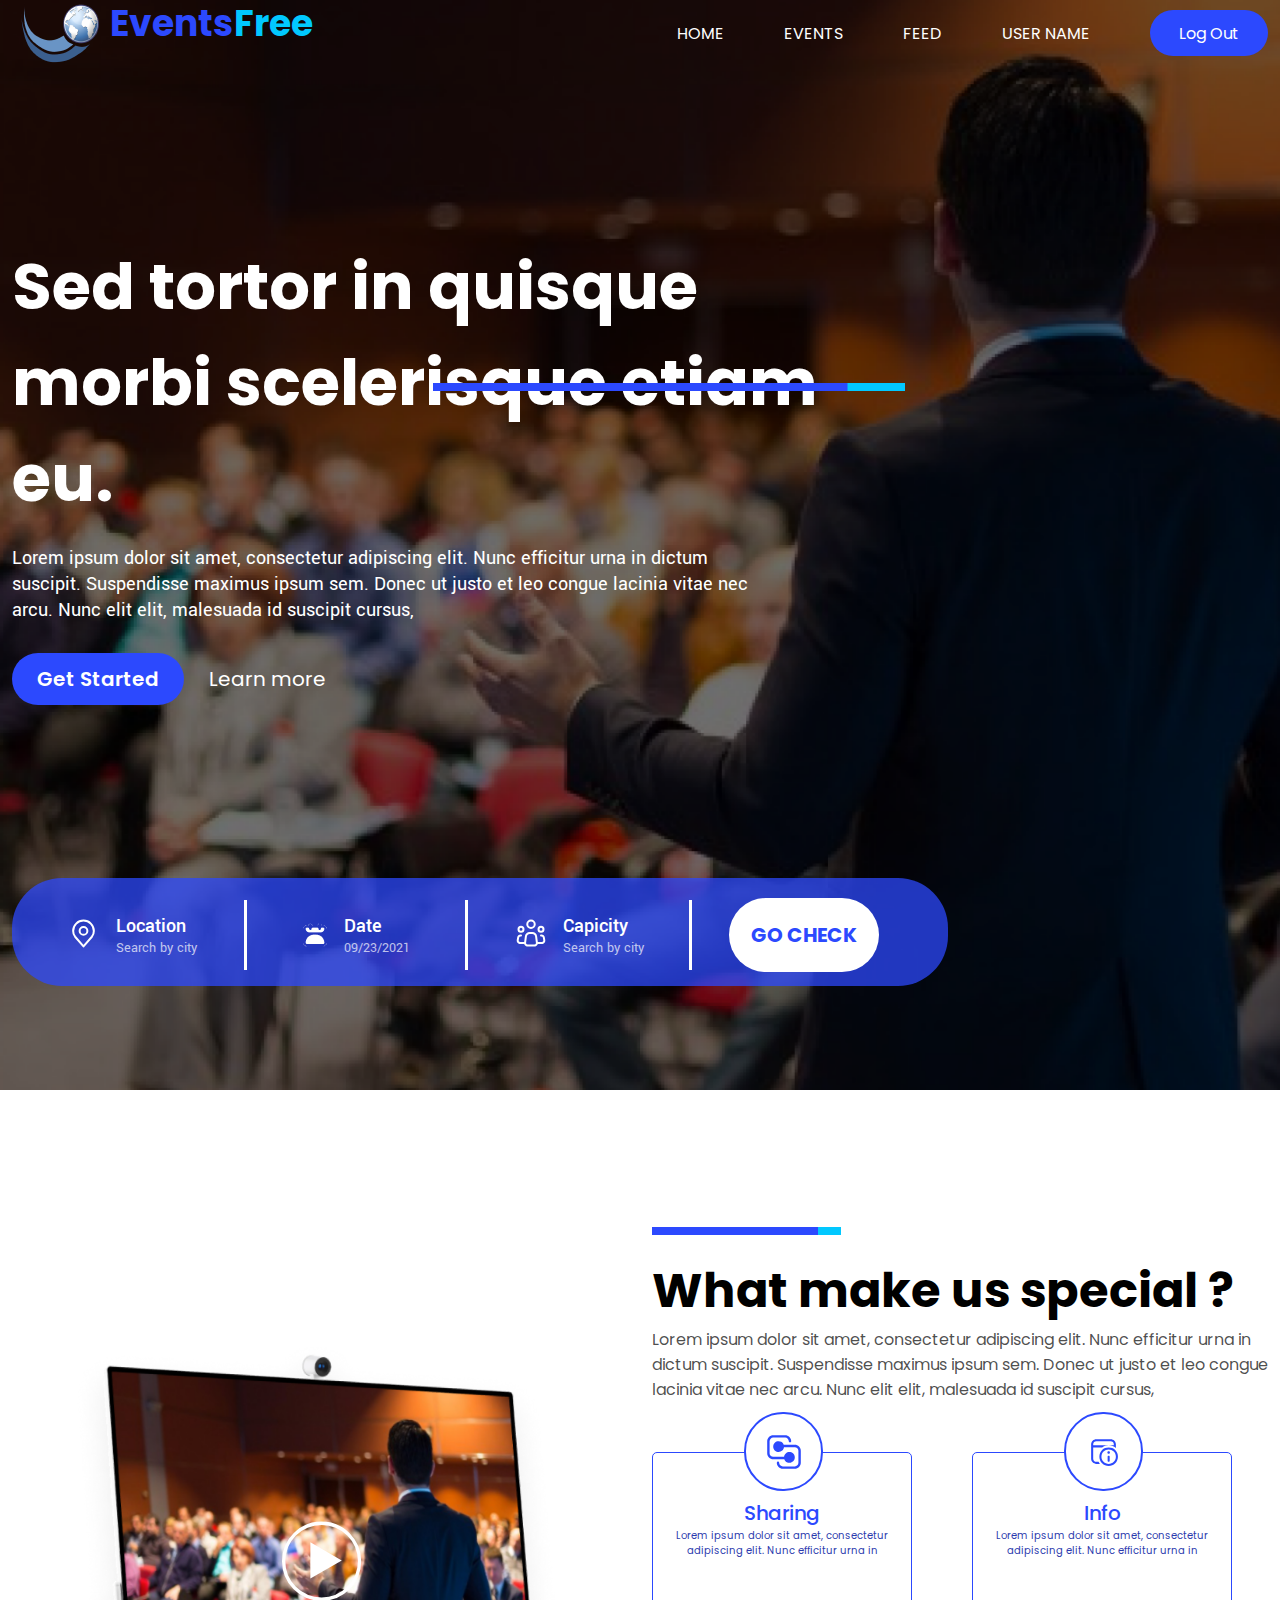
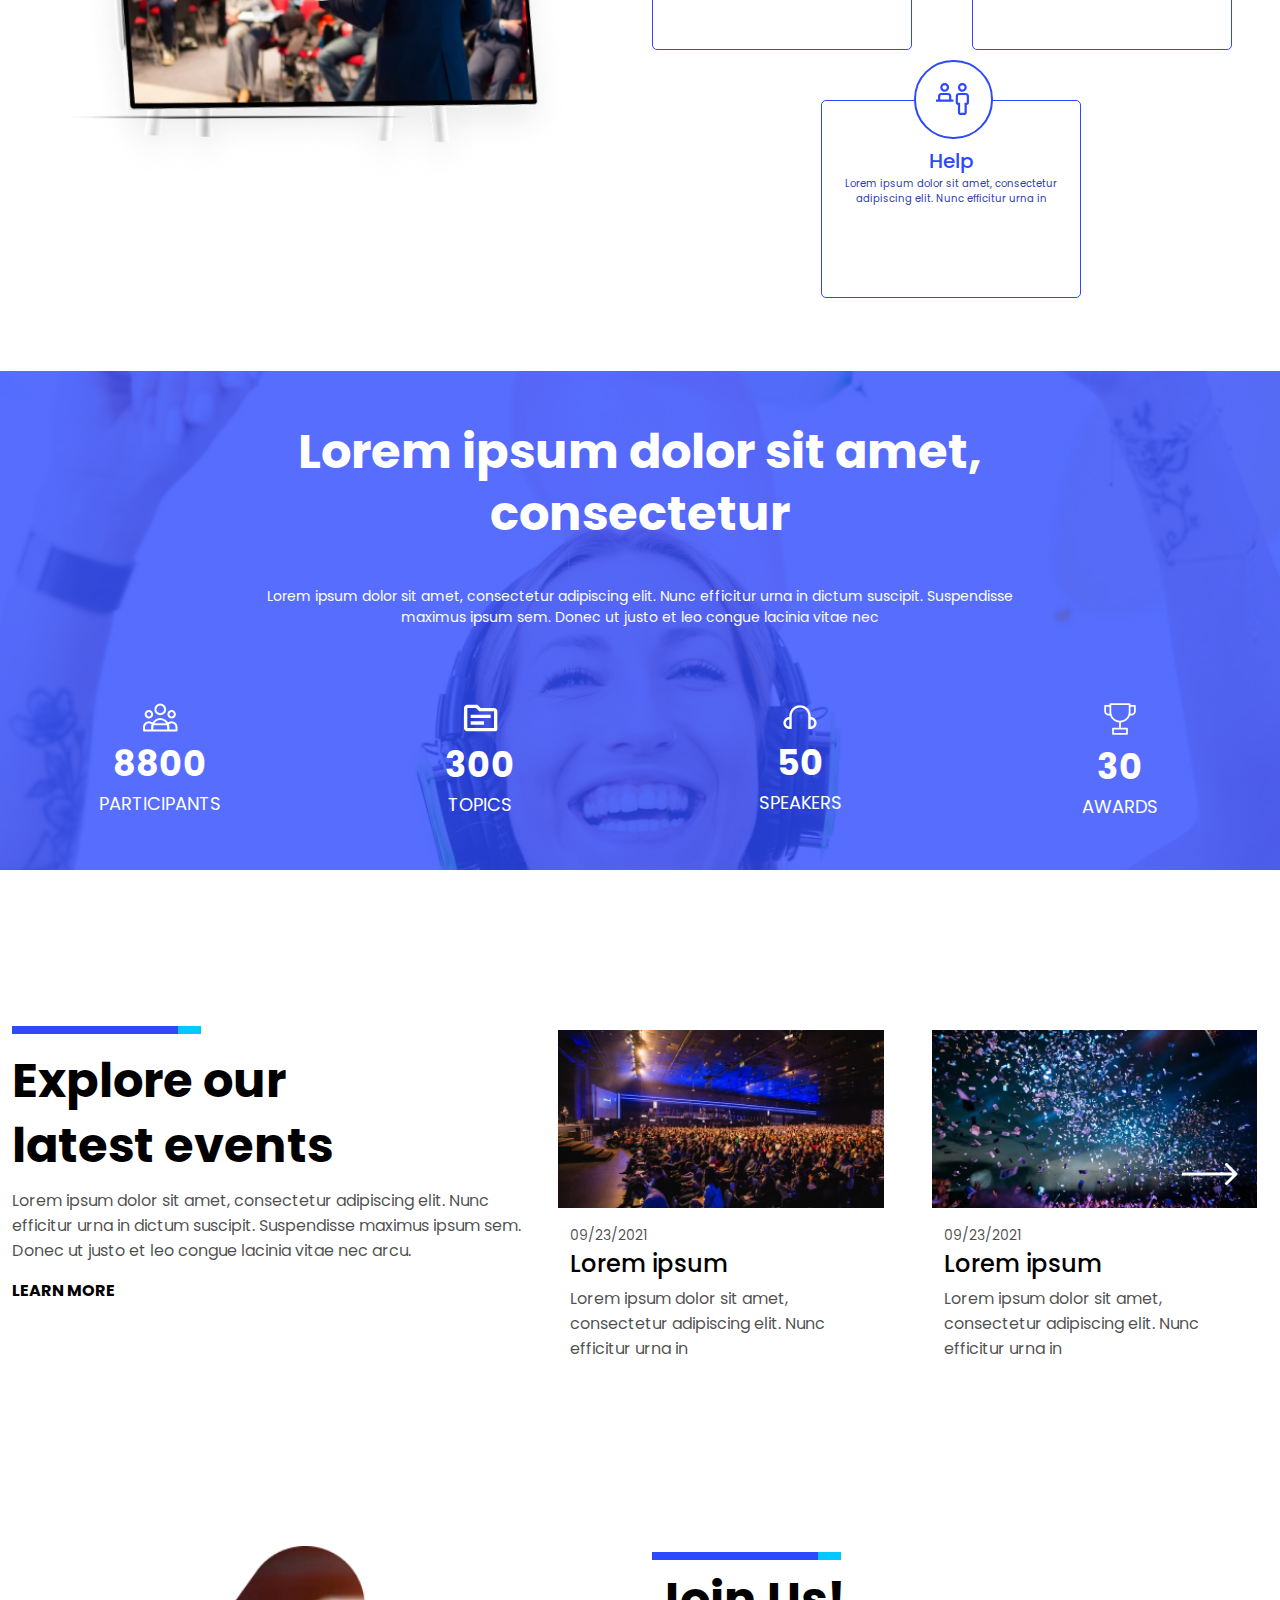
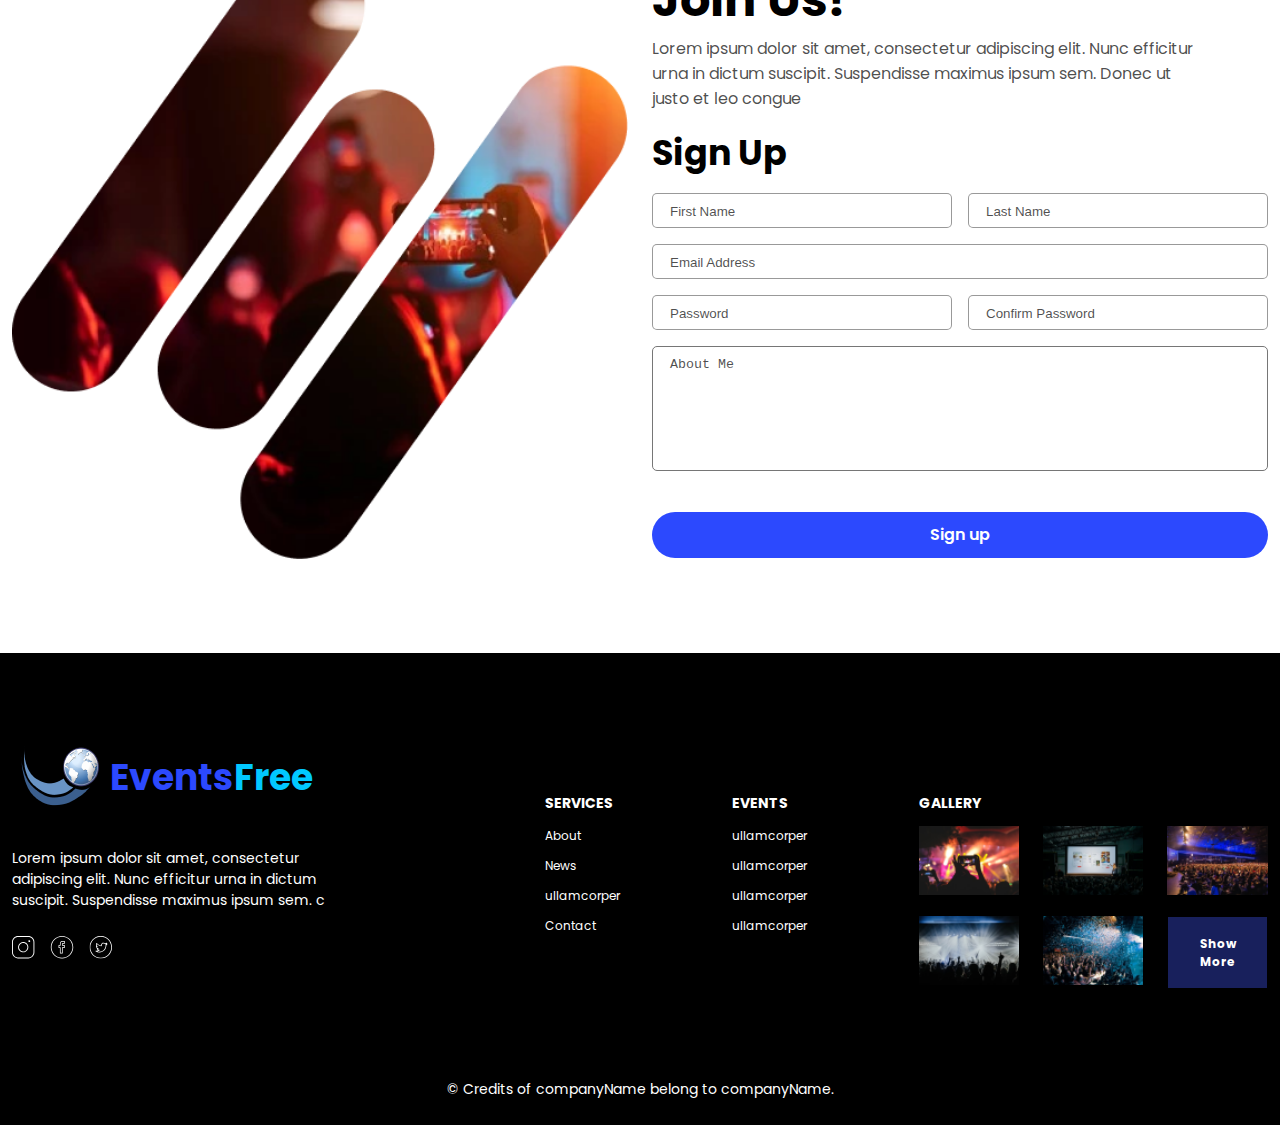
==== index.html @ 845ee8b0 "some changes" ====
<!DOCTYPE html>
<html lang="en">

<head>
    <meta charset="UTF-8">
    <meta name="viewport" content="width=device-width, initial-scale=1.0">
    <title>Document</title>
    <link rel="stylesheet" href="/assets/css/style.css">
</head>

<body>
    <header class="bg-img-head">
        <nav class="pt-13 pos-fix ">
            <div class="container">
                <div class=" d-flex align-item-center justify-content-between">
                    <div class="d-flex">
                        <img src="./assets/images/img-nav.png" alt="img-nav" class="w-100">
                        <p class="font-even">Events<span class="font-free">Free</span></p>
                    </div>
                    <label for="menu_box" class="d-flex z-index-2 rotate">
                        <span class="mr_3"></span>
                        <span class="mr_3"></span>
                        <span class="mr_3"></span>
                    </label>
                    <input type="checkbox" id="menu_box" hidden>
                    <div class="d-flex align-item-center gap-60 small_screen text-align-center">
                        <ul class="d-flex gap-60">
                            <li><a href="" class="font-h">HOME</a></li>
                            <li><a href="" class="font-h">EVENTS</a></li>
                            <li><a href="" class="font-h">FEED</a></li>
                            <li><a href="" class="font-h">USER NAME</a></li>
                        </ul>
                        <button class="font-h btn-log">Log Out</button>
                    </div>
                </div>
            </div>
        </nav>
        <div class="container pb-104 pt-173">
            <div class="pos-rela dis-infl d-flex">
                <span class="font-sed mw-900 text-align-center text-align-lg-left fs-lg-64 fs-md-50">Sed
                    tortor in
                    quisque morbi
                    scelerisque etiam eu.</span>
                <span class="pos-a dis-lg-flex dis-none right-md-9 right-lg-0 right-sm-10 dis-sm-flex">
                    <img src="./assets/images/svg-img.png" alt="svg-img" class="w-lg-100 w-md-80">
                </span>
            </div>
            <div class="mt-18 d-flex justify-content-center justify-content-lg-start">
                <p class="font-ll mw-765 text-align-center text-align-lg-left">Lorem ipsum dolor sit
                    amet, consectetur
                    adipiscing elit. Nunc efficitur urna
                    in
                    dictum suscipit.
                    Suspendisse maximus
                    ipsum sem. Donec ut justo et leo congue lacinia vitae nec arcu. Nunc elit elit, malesuada id
                    suscipit cursus,</p>
            </div>
            <div class="pt-30 d-flex justify-content-center justify-content-lg-start align-item-center">
                <button class="font-get btn-get">Get Started</button>
                <span><a href="" class="font-lea ml-25">Learn more</a></span>
            </div>
            <div class="row mt-173">
                <div class="col-12 col-lg-9">
                    <div class="cardbox row-blue h-lg-108">
                        <div class="row w-100 justify-content-center align-item-center line1">
                            <div
                                class="col-lg-3 col-md-4 col-sm-6 col-12 d-flex align-item-center justify-content-center mb-lg-0 mb-17">
                                <span class="">
                                    <svg width="31" height="31" viewBox="0 0 31 31" fill="none"
                                        xmlns="http://www.w3.org/2000/svg">
                                        <path
                                            d="M15.5 16.792C17.6401 16.792 19.375 15.0571 19.375 12.917C19.375 10.7769 17.6401 9.04199 15.5 9.04199C13.3599 9.04199 11.625 10.7769 11.625 12.917C11.625 15.0571 13.3599 16.792 15.5 16.792Z"
                                            stroke="white" stroke-width="2" stroke-linecap="round"
                                            stroke-linejoin="round" />
                                        <path
                                            d="M15.5003 2.5835C12.7598 2.5835 10.1314 3.67218 8.19356 5.61006C6.25568 7.54794 5.16699 10.1763 5.16699 12.9168C5.16699 15.3607 5.68624 16.9597 7.10449 18.7293L15.5003 28.4168L23.8962 18.7293C25.3144 16.9597 25.8337 15.3607 25.8337 12.9168C25.8337 10.1763 24.745 7.54794 22.8071 5.61006C20.8692 3.67218 18.2409 2.5835 15.5003 2.5835V2.5835Z"
                                            stroke="white" stroke-width="2" stroke-linecap="round"
                                            stroke-linejoin="round" />
                                    </svg>
                                </span>
                                <div class="ml-17">
                                    <p class="font-loc">Location</p>
                                    <p class="font-search">Search by city</p>
                                </div>
                            </div>
                            <div
                                class="col-lg-3 col-md-4 col-sm-6 col-12 d-flex align-item-center justify-content-center line mb-lg-0 mb-17">
                                <img src="./assets/images/telephone.png" alt="telephone" class="">
                                <div class="ml-17">
                                    <p class="font-loc">Date</p>
                                    <p class="font-search">09/23/2021</p>
                                </div>
                            </div>
                            <div
                                class="col-lg-3 col-md-4 col-sm-6 col-12 d-flex align-item-center justify-content-center lin mb-lg-0 mb-17">
                                <span>
                                    <svg width="30" height="30" viewBox="0 0 30 30" fill="none"
                                        xmlns="http://www.w3.org/2000/svg">
                                        <path
                                            d="M20.8991 24.69L20.0991 18.285C19.9857 17.3778 19.5448 16.5432 18.8593 15.9383C18.1738 15.3333 17.2909 14.9996 16.3766 15H13.6216C12.7078 15.0003 11.8254 15.3342 11.1405 15.9391C10.4555 16.544 10.0149 17.3782 9.9016 18.285L9.10035 24.69C9.05638 25.0419 9.08777 25.3991 9.19245 25.7379C9.29712 26.0768 9.47269 26.3894 9.70748 26.6552C9.94228 26.921 10.2309 27.1338 10.5543 27.2794C10.8776 27.4251 11.2282 27.5003 11.5828 27.5H18.4178C18.7724 27.5001 19.1229 27.4248 19.446 27.279C19.7692 27.1333 20.0577 26.9205 20.2924 26.6547C20.527 26.389 20.7025 26.0764 20.8071 25.7376C20.9117 25.3989 20.9431 25.0418 20.8991 24.69V24.69Z"
                                            stroke="white" stroke-width="2" stroke-linecap="round"
                                            stroke-linejoin="round" />
                                        <path
                                            d="M15 10C17.0711 10 18.75 8.32107 18.75 6.25C18.75 4.17893 17.0711 2.5 15 2.5C12.9289 2.5 11.25 4.17893 11.25 6.25C11.25 8.32107 12.9289 10 15 10Z"
                                            stroke="white" stroke-width="2" />
                                        <path
                                            d="M5 13.75C6.38071 13.75 7.5 12.6307 7.5 11.25C7.5 9.86929 6.38071 8.75 5 8.75C3.61929 8.75 2.5 9.86929 2.5 11.25C2.5 12.6307 3.61929 13.75 5 13.75Z"
                                            stroke="white" stroke-width="2" />
                                        <path
                                            d="M25 13.75C26.3807 13.75 27.5 12.6307 27.5 11.25C27.5 9.86929 26.3807 8.75 25 8.75C23.6193 8.75 22.5 9.86929 22.5 11.25C22.5 12.6307 23.6193 13.75 25 13.75Z"
                                            stroke="white" stroke-width="2" />
                                        <path
                                            d="M5.00023 17.5H4.61773C4.02593 17.4999 3.4533 17.7098 3.0017 18.0923C2.5501 18.4747 2.24883 19.005 2.15148 19.5887L1.73523 22.0887C1.67549 22.4469 1.69451 22.8138 1.79094 23.1639C1.88738 23.514 2.05892 23.8389 2.29364 24.116C2.52836 24.393 2.82062 24.6156 3.1501 24.7683C3.47957 24.921 3.83835 25 4.20148 25H8.75023"
                                            stroke="white" stroke-width="2" stroke-linecap="round"
                                            stroke-linejoin="round" />
                                        <path
                                            d="M25 17.5H25.3825C25.9743 17.4999 26.5469 17.7098 26.9985 18.0923C27.4501 18.4747 27.7514 19.005 27.8487 19.5887L28.265 22.0887C28.3247 22.4469 28.3057 22.8138 28.2093 23.1639C28.1129 23.514 27.9413 23.8389 27.7066 24.116C27.4719 24.393 27.1796 24.6156 26.8501 24.7683C26.5207 24.921 26.1619 25 25.7987 25H21.25"
                                            stroke="white" stroke-width="2" stroke-linecap="round"
                                            stroke-linejoin="round" />
                                    </svg>
                                </span>
                                <div class="ml-17">
                                    <p class="font-loc">Capicity</p>
                                    <p class="font-search">Search by city</p>
                                </div>
                            </div>
                            <div
                                class="col-lg-3 col-md-4 col-sm-6 col-12 justify-content-center align-item-center d-flex">
                                <button class="font-go btn-go">GO CHECK</button>
                            </div>
                        </div>
                    </div>
                </div>
            </div>
        </div>
    </header>
    <section>
        <div class="container">
            <div class="row pb-73 pt-137">
                <div class="col-xl-6 col-12 d-flex align-item-center pos-r">
                    <img src="./assets/images/video-img2.png" alt="video-img2" class="w-100">
                    <span class="pos-ab transform_translate">
                        <svg width="80" height="80" viewBox="0 0 80 80" fill="none" xmlns="http://www.w3.org/2000/svg">
                            <circle cx="39.6018" cy="40.1824" r="37.9517" stroke="white" stroke-width="3.30015" />
                            <path d="M59.7754 39.4354L28.3928 57.5541L28.3928 21.3166L59.7754 39.4354Z" fill="white" />
                        </svg>
                    </span>
                </div>
                <div class="col-xl-6 col-12">
                    <div class="d-flex justify-content-center justify-content-xl-start">
                        <div>
                            <span class="d-flex justify-content-center justify-content-xl-start">
                                <svg width="189" height="8" viewBox="0 0 189 8" fill="none"
                                    xmlns="http://www.w3.org/2000/svg">
                                    <rect x="1" width="188" height="8" fill="#01C8FF" />
                                    <rect width="166" height="8" fill="#2C49FE" />
                                </svg>
                            </span>
                            <div class="d-flex justify-content-center justify-content-xl-start">
                                <p class="font-what pt-20 text-align-center text-align-xl-left">What make us special ?
                                </p>
                            </div>
                            <div class="d-flex justify-content-center justify-content-xl-start">
                                <p class="font-lorem mw-633 text-align-center text-align-xl-left">Lorem ipsum dolor sit
                                    amet,
                                    consectetur adipiscing elit. Nunc efficitur
                                    urna
                                    in dictum suscipit.
                                    Suspendisse maximus
                                    ipsum sem. Donec ut justo et leo congue lacinia vitae nec arcu. Nunc elit elit,
                                    malesuada id
                                    suscipit cursus,</p>
                            </div>
                        </div>
                    </div>
                    <div class="row justify-content-center justify-content-xl-start">
                        <div
                            class="col-lg-6 col-md-6 col-12 mt-50 d-flex justify-content-center justify-content-xl-start">
                            <div class="bor-col pos-relative mwh">
                                <p class="font-sh text-align-center mt-45">Sharing</p>
                                <div class="d-flex justify-content-center">
                                    <p class="font-lore mb-17 mw-220 pxy">Lorem ipsum dolor sit amet, consectetur
                                        adipiscing
                                        elit.
                                        Nunc
                                        efficitur
                                        urna in</p>
                                </div>
                                <span class="circle pos-absolute">
                                    <svg width="48" height="48" viewBox="0 0 48 48" fill="none"
                                        xmlns="http://www.w3.org/2000/svg">
                                        <path
                                            d="M7.2002 13.2002C7.2002 11.6089 7.83234 10.0828 8.95755 8.95755C10.0828 7.83234 11.6089 7.2002 13.2002 7.2002H25.2002C26.7915 7.2002 28.3176 7.83234 29.4428 8.95755C30.5681 10.0828 31.2002 11.6089 31.2002 13.2002C31.2002 13.5185 31.0738 13.8237 30.8487 14.0487C30.6237 14.2738 30.3185 14.4002 30.0002 14.4002C29.6819 14.4002 29.3767 14.2738 29.1517 14.0487C28.9266 13.8237 28.8002 13.5185 28.8002 13.2002C28.8002 12.2454 28.4209 11.3297 27.7458 10.6546C27.0707 9.97948 26.155 9.6002 25.2002 9.6002H13.2002C12.2454 9.6002 11.3297 9.97948 10.6546 10.6546C9.97948 11.3297 9.6002 12.2454 9.6002 13.2002V25.2002C9.6002 26.155 9.97948 27.0707 10.6546 27.7458C11.3297 28.4209 12.2454 28.8002 13.2002 28.8002H24.0338C24.1822 27.4816 24.8109 26.2638 25.7999 25.3791C26.7889 24.4945 28.0691 24.005 29.396 24.0041C30.7229 24.0031 32.0038 24.4907 32.9941 25.3739C33.9844 26.2571 34.6149 27.474 34.7652 28.7924C34.9155 30.1108 34.5751 31.4384 33.809 32.5218C33.0428 33.6052 31.9046 34.3687 30.6115 34.6664C29.3184 34.9641 27.961 34.7753 26.7982 34.136C25.6354 33.4966 24.7488 32.4516 24.3074 31.2002H13.2002C11.6089 31.2002 10.0828 30.5681 8.95755 29.4428C7.83234 28.3176 7.2002 26.7915 7.2002 25.2002V13.2002ZM18.0002 33.6002C17.6819 33.6002 17.3767 33.7266 17.1517 33.9517C16.9266 34.1767 16.8002 34.4819 16.8002 34.8002C16.8002 36.3915 17.4323 37.9176 18.5576 39.0428C19.6828 40.1681 21.2089 40.8002 22.8002 40.8002H34.8002C36.3915 40.8002 37.9176 40.1681 39.0428 39.0428C40.1681 37.9176 40.8002 36.3915 40.8002 34.8002V22.8002C40.8002 21.2089 40.1681 19.6828 39.0428 18.5576C37.9176 17.4323 36.3915 16.8002 34.8002 16.8002H23.693C23.2516 15.5488 22.365 14.5037 21.2022 13.8644C20.0394 13.2251 18.682 13.0363 17.3889 13.334C16.0958 13.6317 14.9576 14.3952 14.1914 15.4786C13.4253 16.562 13.0849 17.8896 13.2352 19.208C13.3855 20.5264 14.016 21.7433 15.0063 22.6265C15.9966 23.5097 17.2774 23.9973 18.6044 23.9963C19.9313 23.9954 21.2114 23.5059 22.2005 22.6212C23.1895 21.7366 23.8182 20.5188 23.9666 19.2002H34.8002C35.755 19.2002 36.6707 19.5795 37.3458 20.2546C38.0209 20.9297 38.4002 21.8454 38.4002 22.8002V34.8002C38.4002 35.755 38.0209 36.6707 37.3458 37.3458C36.6707 38.0209 35.755 38.4002 34.8002 38.4002H22.8002C21.8454 38.4002 20.9297 38.0209 20.2546 37.3458C19.5795 36.6707 19.2002 35.755 19.2002 34.8002C19.2002 34.4819 19.0738 34.1767 18.8487 33.9517C18.6237 33.7266 18.3185 33.6002 18.0002 33.6002Z"
                                            fill="#2C49FE" />
                                    </svg>
                                </span>
                            </div>
                        </div>
                        <div
                            class=" col-lg-6 col-md-6 col-12 pos-rel mt-50 d-flex justify-content-center justify-content-xl-start">
                            <div class="bor-col mwh pos-rel">
                                <p class="font-sh text-align-center mt-45">Info</p>
                                <div class="d-flex justify-content-center">
                                    <p class="font-lore mb-17 mw-220">Lorem ipsum dolor sit amet, consectetur
                                        adipiscing
                                        elit.
                                        Nunc
                                        efficitur
                                        urna in</p>
                                </div>
                                <span class="pos-absolu circle">
                                    <svg width="33" height="33" viewBox="0 0 33 33" fill="none"
                                        xmlns="http://www.w3.org/2000/svg">
                                        <path
                                            d="M28.875 9.28125C28.875 7.91373 28.3318 6.60222 27.3648 5.63523C26.3978 4.66825 25.0863 4.125 23.7188 4.125H9.28125C7.91373 4.125 6.60222 4.66825 5.63523 5.63523C4.66825 6.60222 4.125 7.91373 4.125 9.28125V23.7188C4.125 25.0863 4.66825 26.3978 5.63523 27.3648C6.60222 28.3318 7.91373 28.875 9.28125 28.875H12.9051C12.3798 28.2388 11.9254 27.5472 11.55 26.8125H9.28125C8.46074 26.8125 7.67383 26.4866 7.09364 25.9064C6.51345 25.3262 6.1875 24.5393 6.1875 23.7188V12.375H15.1326C16.9785 11.0756 19.2287 10.3125 21.6562 10.3125C24.3994 10.3125 26.9156 11.286 28.875 12.9051V9.28125ZM21.6562 10.3125H6.1875V9.28125C6.1875 8.46074 6.51345 7.67383 7.09364 7.09364C7.67383 6.51345 8.46074 6.1875 9.28125 6.1875H23.7188C24.5393 6.1875 25.3262 6.51345 25.9064 7.09364C26.4866 7.67383 26.8125 8.46074 26.8125 9.28125V10.3125H21.6562ZM20.3672 17.5312C20.3672 17.1894 20.503 16.8615 20.7447 16.6197C20.9865 16.378 21.3144 16.2422 21.6562 16.2422C21.9981 16.2422 22.326 16.378 22.5678 16.6197C22.8095 16.8615 22.9453 17.1894 22.9453 17.5312C22.9453 17.8731 22.8095 18.201 22.5678 18.4428C22.326 18.6845 21.9981 18.8203 21.6562 18.8203C21.3144 18.8203 20.9865 18.6845 20.7447 18.4428C20.503 18.201 20.3672 17.8731 20.3672 17.5312ZM22.6875 25.7812C22.6875 26.0548 22.5789 26.3171 22.3855 26.5105C22.1921 26.7039 21.9298 26.8125 21.6562 26.8125C21.3827 26.8125 21.1204 26.7039 20.927 26.5105C20.7336 26.3171 20.625 26.0548 20.625 25.7812V21.6562C20.625 21.3827 20.7336 21.1204 20.927 20.927C21.1204 20.7336 21.3827 20.625 21.6562 20.625C21.9298 20.625 22.1921 20.7336 22.3855 20.927C22.5789 21.1204 22.6875 21.3827 22.6875 21.6562V25.7812ZM12.375 21.6562C12.375 20.4374 12.6151 19.2305 13.0815 18.1045C13.5479 16.9784 14.2316 15.9553 15.0934 15.0934C15.9553 14.2316 16.9784 13.5479 18.1045 13.0815C19.2305 12.6151 20.4374 12.375 21.6562 12.375C22.8751 12.375 24.082 12.6151 25.208 13.0815C26.3341 13.5479 27.3572 14.2316 28.2191 15.0934C29.0809 15.9553 29.7646 16.9784 30.231 18.1045C30.6974 19.2305 30.9375 20.4374 30.9375 21.6562C30.9375 24.1178 29.9597 26.4785 28.2191 28.2191C26.4785 29.9597 24.1178 30.9375 21.6562 30.9375C19.1947 30.9375 16.834 29.9597 15.0934 28.2191C13.3528 26.4785 12.375 24.1178 12.375 21.6562ZM14.4375 21.6562C14.4375 23.5708 15.198 25.4069 16.5518 26.7607C17.9056 28.1145 19.7417 28.875 21.6562 28.875C23.5708 28.875 25.4069 28.1145 26.7607 26.7607C28.1145 25.4069 28.875 23.5708 28.875 21.6562C28.875 19.7417 28.1145 17.9056 26.7607 16.5518C25.4069 15.198 23.5708 14.4375 21.6562 14.4375C19.7417 14.4375 17.9056 15.198 16.5518 16.5518C15.198 17.9056 14.4375 19.7417 14.4375 21.6562Z"
                                            fill="#2C49FE" />
                                    </svg>
                                </span>
                            </div>
                        </div>
                        <div class="col-12 d-flex justify-content-center mt-50">
                            <div class="box pos-relat mwh left-lg-9">
                                <p class="font-sh text-align-center mt-45">Help</p>
                                <div class="d-flex justify-content-center">
                                    <p class="font-lore mb-17 mw-220">Lorem ipsum dolor sit amet, consectetur adipiscing
                                        elit.
                                        Nunc
                                        efficitur
                                        urna in</p>
                                </div>
                                <span class="pos-abso circle">
                                    <svg width="37" height="37" viewBox="0 0 37 37" fill="none"
                                        xmlns="http://www.w3.org/2000/svg">
                                        <g clip-path="url(#clip0_2_7249)">
                                            <path
                                                d="M30.6455 11.875H24.0205C23.1422 11.8759 22.3002 12.2252 21.6792 12.8462C21.0582 13.4672 20.7089 14.3092 20.708 15.1875V21.8125C20.7086 22.398 20.9414 22.9594 21.3555 23.3734C21.7695 23.7874 22.3308 24.0202 22.9163 24.0208V31.75C22.9169 32.3355 23.1498 32.8969 23.5638 33.3109C23.9778 33.7249 24.5392 33.9578 25.1247 33.9583H29.5413C30.1268 33.9578 30.6882 33.7249 31.1022 33.3109C31.5162 32.8969 31.7491 32.3355 31.7497 31.75V24.0208C32.3352 24.0202 32.8965 23.7874 33.3106 23.3734C33.7246 22.9594 33.9574 22.398 33.958 21.8125V15.1875C33.9571 14.3092 33.6079 13.4672 32.9868 12.8462C32.3658 12.2252 31.5238 11.8759 30.6455 11.875ZM31.7497 21.8125H29.5413V31.75H25.1247V21.8125H22.9163V15.1875C22.9163 14.8947 23.0327 14.6138 23.2397 14.4067C23.4468 14.1997 23.7277 14.0833 24.0205 14.0833H30.6455C30.9384 14.0833 31.2192 14.1997 31.4263 14.4067C31.6333 14.6138 31.7497 14.8947 31.7497 15.1875V21.8125Z"
                                                fill="#2C49FE" />
                                            <path
                                                d="M22.916 6.35417C22.916 5.48063 23.175 4.62672 23.6604 3.9004C24.1457 3.17408 24.8355 2.60799 25.6425 2.2737C26.4495 1.93941 27.3376 1.85195 28.1943 2.02237C29.0511 2.19279 29.8381 2.61343 30.4557 3.23111C31.0734 3.8488 31.4941 4.63577 31.6645 5.49252C31.8349 6.34927 31.7474 7.23731 31.4132 8.04435C31.0789 8.85139 30.5128 9.54118 29.7865 10.0265C29.0601 10.5118 28.2062 10.7708 27.3327 10.7708C26.1617 10.7697 25.039 10.304 24.2109 9.47593C23.3829 8.6479 22.9172 7.52518 22.916 6.35417ZM25.1243 6.35417C25.1243 6.79094 25.2539 7.21789 25.4965 7.58105C25.7392 7.94421 26.0841 8.22726 26.4876 8.3944C26.8911 8.56155 27.3351 8.60528 27.7635 8.52007C28.1919 8.43486 28.5854 8.22454 28.8942 7.9157C29.2031 7.60686 29.4134 7.21337 29.4986 6.78499C29.5838 6.35662 29.5401 5.9126 29.3729 5.50908C29.2058 5.10556 28.9227 4.76066 28.5596 4.51801C28.1964 4.27535 27.7694 4.14584 27.3327 4.14584C26.7472 4.14642 26.1858 4.37927 25.7718 4.79329C25.3578 5.2073 25.1249 5.76866 25.1243 6.35417Z"
                                                fill="#2C49FE" />
                                            <path
                                                d="M16.2913 18.5V15.1875C16.2905 14.3092 15.9412 13.4672 15.3202 12.8462C14.6991 12.2252 13.8571 11.8759 12.9788 11.875H6.35384C5.47558 11.8759 4.63354 12.2252 4.01252 12.8462C3.39149 13.4672 3.04222 14.3092 3.04134 15.1875V18.5H0.833008V20.7083H18.4997V18.5H16.2913ZM5.24967 15.1875C5.24967 14.8947 5.36601 14.6138 5.57308 14.4067C5.78015 14.1997 6.061 14.0833 6.35384 14.0833H12.9788C13.2717 14.0833 13.5525 14.1997 13.7596 14.4067C13.9667 14.6138 14.083 14.8947 14.083 15.1875V18.5H5.24967V15.1875Z"
                                                fill="#2C49FE" />
                                            <path
                                                d="M5.25 6.35417C5.25 5.48063 5.50903 4.62672 5.99434 3.9004C6.47965 3.17408 7.16944 2.60799 7.97648 2.2737C8.78352 1.93941 9.67157 1.85195 10.5283 2.02237C11.3851 2.19279 12.172 2.61343 12.7897 3.23111C13.4074 3.8488 13.8281 4.63577 13.9985 5.49252C14.1689 6.34927 14.0814 7.23731 13.7471 8.04435C13.4128 8.85139 12.8468 9.54118 12.1204 10.0265C11.3941 10.5118 10.5402 10.7708 9.66667 10.7708C8.49565 10.7697 7.37294 10.304 6.5449 9.47593C5.71687 8.6479 5.25117 7.52518 5.25 6.35417ZM7.45833 6.35417C7.45833 6.79094 7.58785 7.21789 7.8305 7.58105C8.07316 7.94421 8.41805 8.22726 8.82157 8.3944C9.22509 8.56155 9.66912 8.60528 10.0975 8.52007C10.5259 8.43486 10.9194 8.22454 11.2282 7.9157C11.537 7.60686 11.7474 7.21337 11.8326 6.78499C11.9178 6.35662 11.874 5.9126 11.7069 5.50908C11.5398 5.10556 11.2567 4.76066 10.8936 4.51801C10.5304 4.27535 10.1034 4.14584 9.66667 4.14584C9.08116 4.14642 8.5198 4.37927 8.10579 4.79329C7.69177 5.2073 7.45892 5.76866 7.45833 6.35417Z"
                                                fill="#2C49FE" />
                                        </g>
                                        <defs>
                                            <clipPath id="clip0_2_7249">
                                                <rect width="35.3333" height="35.3333" fill="white"
                                                    transform="translate(0.833008 0.833496)" />
                                            </clipPath>
                                        </defs>
                                    </svg>
                                </span>
                            </div>
                        </div>
                    </div>

                </div>
            </div>
        </div>
    </section>
    <section class="bg-img">
        <div class="container">
            <div class="d-flex align-item-center justify-content-center">
                <p class="font-lor mw-708 text-align-center pt-50">Lorem ipsum dolor sit amet, consectetur</p>
            </div>
            <div class="d-flex justify-content-center">
                <p class="font-l mw-765 text-align-center mt-40">Lorem ipsum dolor sit amet, consectetur adipiscing
                    elit. Nunc
                    efficitur
                    urna in dictum
                    suscipit.
                    Suspendisse maximus
                    ipsum sem. Donec ut justo et leo congue lacinia vitae nec
                </p>
            </div>
            <div class="row pt-70 pb-50">
                <div class="col-lg-3 col-md-6 col-sm-6 col-12 pb-25 pb-lg-0">
                    <span class="d-flex justify-content-center">
                        <svg width="39" height="39" viewBox="0 0 39 39" fill="none" xmlns="http://www.w3.org/2000/svg">
                            <path
                                d="M27.375 32.5H35.5V29.25C35.4999 28.2369 35.1842 27.2489 34.5967 26.4235C34.0092 25.5981 33.1792 24.9762 32.222 24.6443C31.2647 24.3125 30.2279 24.2871 29.2555 24.5717C28.2832 24.8563 27.4237 25.4367 26.7965 26.2324L27.375 32.5ZM27.375 32.5H11.125H27.375ZM27.375 32.5V29.25C27.375 28.184 27.1702 27.1651 26.7965 26.2324L27.375 32.5ZM11.125 32.5H3V29.25C3.00007 28.2369 3.3158 27.2489 3.90327 26.4235C4.49075 25.5981 5.3208 24.9762 6.27803 24.6443C7.23526 24.3125 8.27211 24.2871 9.24445 24.5717C10.2168 24.8563 11.0763 25.4367 11.7035 26.2324L11.125 32.5ZM11.125 32.5V29.25C11.125 28.184 11.3297 27.1651 11.7035 26.2324L11.125 32.5ZM11.7035 26.2324C12.307 24.7243 13.3484 23.4316 14.6935 22.5211C16.0386 21.6105 17.6257 21.1239 19.25 21.1239C20.8743 21.1239 22.4614 21.6105 23.8065 22.5211C25.1516 23.4316 26.193 24.7243 26.7965 26.2324H11.7035ZM24.125 11.375C24.125 12.6679 23.6114 13.9079 22.6971 14.8221C21.7829 15.7364 20.5429 16.25 19.25 16.25C17.9571 16.25 16.7171 15.7364 15.8029 14.8221C14.8886 13.9079 14.375 12.6679 14.375 11.375C14.375 10.0821 14.8886 8.84209 15.8029 7.92785C16.7171 7.01361 17.9571 6.5 19.25 6.5C20.5429 6.5 21.7829 7.01361 22.6971 7.92785C23.6114 8.84209 24.125 10.0821 24.125 11.375V11.375ZM33.875 16.25C33.875 17.112 33.5326 17.9386 32.9231 18.5481C32.3136 19.1576 31.487 19.5 30.625 19.5C29.763 19.5 28.9364 19.1576 28.3269 18.5481C27.7174 17.9386 27.375 17.112 27.375 16.25C27.375 15.388 27.7174 14.5614 28.3269 13.9519C28.9364 13.3424 29.763 13 30.625 13C31.487 13 32.3136 13.3424 32.9231 13.9519C33.5326 14.5614 33.875 15.388 33.875 16.25ZM11.125 16.25C11.125 17.112 10.7826 17.9386 10.1731 18.5481C9.5636 19.1576 8.73695 19.5 7.875 19.5C7.01305 19.5 6.1864 19.1576 5.5769 18.5481C4.96741 17.9386 4.625 17.112 4.625 16.25C4.625 15.388 4.96741 14.5614 5.5769 13.9519C6.1864 13.3424 7.01305 13 7.875 13C8.73695 13 9.5636 13.3424 10.1731 13.9519C10.7826 14.5614 11.125 15.388 11.125 16.25Z"
                                stroke="white" stroke-width="2" stroke-linecap="round" stroke-linejoin="round" />
                        </svg>
                    </span>
                    <p class="font-8 text-align-center">8800</p>
                    <p class="font-par text-align-center">PARTICIPANTS</p>
                </div>
                <div class="col-lg-3 col-md-6 col-sm-6 col-12 pb-25 pb-lg-0">
                    <span class="d-flex justify-content-center">
                        <svg width="40" height="40" viewBox="0 0 40 40" fill="none" xmlns="http://www.w3.org/2000/svg">
                            <path
                                d="M34 9.99984H20.6667L17.3333 6.6665H7.33333C5.5 6.6665 4.01667 8.1665 4.01667 9.99984L4 29.9998C4 31.8332 5.5 33.3332 7.33333 33.3332H35.2833C36.4167 33.3332 37.3333 32.3998 37.3333 31.2832V13.3332C37.3333 11.4998 35.8333 9.99984 34 9.99984ZM34 29.9998H7.33333V9.99984H15.95L19.2833 13.3332H34V29.9998ZM30.6667 19.9998H10.6667V16.6665H30.6667V19.9998ZM24 26.6665H10.6667V23.3332H24V26.6665Z"
                                fill="white" />
                        </svg>
                    </span>
                    <p class="font-8 text-align-center">300</p>
                    <p class="font-par text-align-center">TOPICS</p>
                </div>
                <div class="col-lg-3 col-md-6 col-sm-6 col-12 pb-25 pb-lg-0">
                    <span class="d-flex justify-content-center">
                        <svg width="38" height="38" viewBox="0 0 38 38" fill="none" xmlns="http://www.w3.org/2000/svg">
                            <path
                                d="M29.6875 19V17.8125C29.6875 14.978 28.5615 12.2596 26.5572 10.2553C24.5529 8.251 21.8345 7.125 19 7.125C16.1655 7.125 13.4471 8.251 11.4428 10.2553C9.4385 12.2596 8.3125 14.978 8.3125 17.8125V19C6.73778 19 5.22755 19.6256 4.11405 20.7391C3.00056 21.8526 2.375 23.3628 2.375 24.9375C2.375 26.5122 3.00056 28.0224 4.11405 29.1359C5.22755 30.2494 6.73778 30.875 8.3125 30.875H10.6875V17.8125C10.6875 15.6079 11.5633 13.4936 13.1222 11.9347C14.6811 10.3758 16.7954 9.5 19 9.5C21.2046 9.5 23.3189 10.3758 24.8778 11.9347C26.4367 13.4936 27.3125 15.6079 27.3125 17.8125V30.875H29.6875C31.2622 30.875 32.7724 30.2494 33.8859 29.1359C34.9994 28.0224 35.625 26.5122 35.625 24.9375C35.625 23.3628 34.9994 21.8526 33.8859 20.7391C32.7724 19.6256 31.2622 19 29.6875 19ZM4.75 24.9375C4.75 23.9927 5.12533 23.0865 5.79343 22.4184C6.46153 21.7503 7.36767 21.375 8.3125 21.375V28.5C7.36767 28.5 6.46153 28.1247 5.79343 27.4566C5.12533 26.7885 4.75 25.8823 4.75 24.9375ZM29.6875 28.5V21.375C30.6323 21.375 31.5385 21.7503 32.2066 22.4184C32.8747 23.0865 33.25 23.9927 33.25 24.9375C33.25 25.8823 32.8747 26.7885 32.2066 27.4566C31.5385 28.1247 30.6323 28.5 29.6875 28.5Z"
                                fill="white" />
                        </svg>
                    </span>
                    <p class="font-8 text-align-center">50</p>
                    <p class="font-par text-align-center">SPEAKERS</p>
                </div>
                <div class="col-lg-3 col-md-6 col-sm-6 col-12 pb-25 pb-lg-0">
                    <span class="d-flex justify-content-center">
                        <svg width="42" height="42" viewBox="0 0 42 42" fill="none" xmlns="http://www.w3.org/2000/svg">
                            <path fill-rule="evenodd" clip-rule="evenodd"
                                d="M10.5 6.125C10.5 5.89294 10.5922 5.67038 10.7563 5.50628C10.9204 5.34219 11.1429 5.25 11.375 5.25H30.625C30.8571 5.25 31.0796 5.34219 31.2437 5.50628C31.4078 5.67038 31.5 5.89294 31.5 6.125V7H35.875C36.1071 7 36.3296 7.09219 36.4937 7.25628C36.6578 7.42038 36.75 7.64294 36.75 7.875V13.125C36.75 14.2853 36.2891 15.3981 35.4686 16.2186C34.6481 17.0391 33.5353 17.5 32.375 17.5H30.9024C29.554 21.315 26.0636 24.1185 21.875 24.4641V29.75H28C28.2321 29.75 28.4546 29.8422 28.6187 30.0063C28.7828 30.1704 28.875 30.3929 28.875 30.625V35.875C28.875 36.1071 28.7828 36.3296 28.6187 36.4937C28.4546 36.6578 28.2321 36.75 28 36.75H14C13.7679 36.75 13.5454 36.6578 13.3813 36.4937C13.2172 36.3296 13.125 36.1071 13.125 35.875V30.625C13.125 30.3929 13.2172 30.1704 13.3813 30.0063C13.5454 29.8422 13.7679 29.75 14 29.75H20.125V24.4641C15.9373 24.1185 12.446 21.315 11.0976 17.5H9.625C8.46468 17.5 7.35188 17.0391 6.53141 16.2186C5.71094 15.3981 5.25 14.2853 5.25 13.125V7.875C5.25 7.64294 5.34219 7.42038 5.50628 7.25628C5.67038 7.09219 5.89294 7 6.125 7H10.5V6.125ZM29.75 14V7H12.25V14C12.25 18.8326 16.1674 22.75 21 22.75C25.8326 22.75 29.75 18.8326 29.75 14ZM31.5 8.75V15.75H32.375C33.0712 15.75 33.7389 15.4734 34.2312 14.9812C34.7234 14.4889 35 13.8212 35 13.125V8.75H31.5ZM7 8.75H10.5V15.75H9.625C8.92881 15.75 8.26113 15.4734 7.76884 14.9812C7.27656 14.4889 7 13.8212 7 13.125V8.75ZM14.875 31.5V35H27.125V31.5H14.875Z"
                                fill="white" />
                        </svg>
                    </span>
                    <p class="font-8 text-align-center">30</p>
                    <p class="font-par text-align-center">AWARDS</p>
                </div>
            </div>
        </div>
    </section>
    <section>
        <div class="container">
            <div class="row pt-150 pb-lg-160 pb-50">
                <div class="col-lg-5 col-12 mb-50 mb-lg-0">
                    <div class="d-flex justify-content-center justify-content-lg-start">
                        <span>
                            <svg width="189" height="8" viewBox="0 0 189 8" fill="none"
                                xmlns="http://www.w3.org/2000/svg">
                                <rect x="1" width="188" height="8" fill="#01C8FF" />
                                <rect width="166" height="8" fill="#2C49FE" />
                            </svg>
                        </span>
                    </div>
                    <p class="font-ex mw-lg-338 text-align-center text-align-lg-left mt-10">Explore our latest events
                    </p>
                    <div class="d-flex justify-content-center justify-content-lg-start mt-10">
                        <p class="font-lorem mw-543 text-align-center text-align-lg-left">Lorem ipsum dolor sit amet,
                            consectetur adipiscing elit. Nunc
                            efficitur
                            urna in
                            dictum
                            suscipit. Suspendisse maximus
                            ipsum sem. Donec ut justo et leo congue lacinia vitae nec arcu.
                        </p>
                    </div>
                    <p class="mt-15 text-align-center text-align-lg-left"><a href="" class="font-learn">LEARN MORE</a>
                    </p>

                </div>
                <div class="col-lg-7 col-12">
                    <div class="row">
                        <div class="col-lg-6 col-md-6 col-12 mb-50 mb-lg-0">
                            <div class="card w-100">
                                <img src="./assets/images/middle-img-1.png" alt="" class="pxy-card w-100">

                                <div class="ml-25">
                                    <p class="font-09 mt-13">09/23/2021</p>
                                    <p class="font-lo">Lorem ipsum</p>
                                    <p class="font-lorem mt-5 pb-25 mw-270">Lorem ipsum dolor sit amet, consectetur
                                        adipiscing
                                        elit.
                                        Nunc
                                        efficitur urna
                                        in</p>
                                </div>
                            </div>
                        </div>
                        <div class="col-lg-6 col-md-6 col-12">
                            <div class="card w-100">
                                <div class="pos-r">
                                    <img src="./assets/images/mid-img-2.png" alt="" class="pxy-card w-100">
                                    <span class="position-a">
                                        <svg width="56" height="24" viewBox="0 0 56 24" fill="none"
                                            xmlns="http://www.w3.org/2000/svg">
                                            <path
                                                d="M55.0607 13.0607C55.6465 12.4749 55.6465 11.5251 55.0607 10.9393L45.5147 1.39339C44.9289 0.807608 43.9792 0.807608 43.3934 1.39339C42.8076 1.97918 42.8076 2.92893 43.3934 3.51472L51.8787 12L43.3934 20.4853C42.8076 21.0711 42.8076 22.0208 43.3934 22.6066C43.9792 23.1924 44.9289 23.1924 45.5147 22.6066L55.0607 13.0607ZM1.31134e-07 13.5L54 13.5L54 10.5L-1.31134e-07 10.5L1.31134e-07 13.5Z"
                                                fill="white" />
                                        </svg>
                                    </span>
                                </div>
                                <div class="ml-25">
                                    <p class="font-09 mt-13">09/23/2021</p>
                                    <p class="font-lo">Lorem ipsum</p>
                                    <p class="font-lorem mt-5 pb-25 mw-270">Lorem ipsum dolor sit amet, consectetur
                                        adipiscing
                                        elit.
                                        Nunc
                                        efficitur urna
                                        in</p>
                                </div>
                            </div>
                        </div>
                    </div>
                </div>
            </div>
        </div>
    </section>
    <section>
        <div class="container">
            <div class="row pb-90">
                <div class="col-lg-6 col-12 mb-50 mb-lg-0">
                    <img src="./assets/images/form-img-1.png" alt="form-img-1" class="w-100">
                </div>
                <div class="col-lg-6 col-12">
                    <div class="d-flex justify-content-center justify-content-lg-start">
                        <span class="">
                            <svg width="189" height="8" viewBox="0 0 189 8" fill="none"
                                xmlns="http://www.w3.org/2000/svg">
                                <rect x="1" width="188" height="8" fill="#01C8FF" />
                                <rect width="166" height="8" fill="#2C49FE" />
                            </svg>
                        </span>
                    </div>
                    <p class="font-j text-align-center text-align-lg-left">Join Us!</p>
                    <div
                        class="d-flex justify-content-center justify-content-lg-start align-item-center align-item-lg-start">
                        <p class="font-lorem mb-15 mw-543 text-align-center text-align-lg-left">Lorem ipsum dolor sit
                            amet,
                            consectetur adipiscing elit. Nunc efficitur
                            urna
                            in
                            dictum suscipit. Suspendisse maximus
                            ipsum sem. Donec ut justo et leo congue</p>
                    </div>
                    <p class="font-sign mb-14 text-align-center text-align-lg-left">Sign Up</p>
                    <form action="#">
                        <div class="d-flex mb-16 w-100">
                            <input type="text" class=" w-50 mr-16" placeholder="First Name">
                            <input type="text" class="w-50" placeholder="Last Name">
                        </div>
                        <div class="mb-16 w-100">
                            <input type="email" placeholder="Email Address">
                        </div>
                        <div class="d-flex mb-16 w-100">
                            <input type="password" class="mr-16 w-50" placeholder="Password">
                            <input type="password" class="w-50" placeholder="Confirm Password">
                        </div>
                        <div class="mb-37 w-100">
                            <textarea name="#" id="#" rows="7" placeholder="About Me"></textarea>
                        </div>
                        <div>
                            <button class="w-100 font-si">Sign up</button>
                        </div>
                    </form>
                </div>
            </div>
        </div>
    </section>
    <footer class="bg-black">
        <div class="container">
            <div class="row pt-90 pb-90">
                <div class="col-lg-5 col-12">
                    <div class="d-flex align-item-center justify-content-center justify-content-lg-start">
                        <span>
                            <img src="./assets/images/footer-img-globe.png" alt="globe">
                        </span>
                        <p class="font-e">Events<span class="font-fr">Free</span></p>
                    </div>
                    <div class="d-flex justify-content-center justify-content-lg-start">
                        <p class="font-l mw-346 mt-35 text-align-center text-align-lg-left">Lorem ipsum dolor sit amet,
                            consectetur adipiscing elit. Nunc
                            efficitur
                            urna in
                            dictum suscipit.
                            Suspendisse maximus
                            ipsum sem. c</p>
                    </div>
                    <div class="mt-25 d-flex justify-content-center justify-content-lg-start">
                        <span class="">
                            <a href="https://www.instagram.com/">
                                <svg width="23" height="23" viewBox="0 0 23 23" fill="none"
                                    xmlns="http://www.w3.org/2000/svg">
                                    <path
                                        d="M11.2 6.06667C10.1847 6.06667 9.19225 6.36773 8.34807 6.93179C7.5039 7.49585 6.84595 8.29756 6.45742 9.23556C6.06889 10.1736 5.96723 11.2057 6.1653 12.2015C6.36337 13.1972 6.85228 14.1119 7.57018 14.8298C8.28809 15.5477 9.20277 16.0366 10.1985 16.2347C11.1943 16.4328 12.2264 16.3311 13.1644 15.9426C14.1024 15.5541 14.9042 14.8961 15.4682 14.0519C16.0323 13.2078 16.3333 12.2153 16.3333 11.2C16.3318 9.83903 15.7905 8.53424 14.8281 7.57189C13.8658 6.60954 12.561 6.06821 11.2 6.06667V6.06667ZM11.2 15.4C10.3693 15.4 9.55729 15.1537 8.86661 14.6922C8.17592 14.2307 7.63759 13.5747 7.31971 12.8073C7.00182 12.0398 6.91864 11.1953 7.0807 10.3806C7.24276 9.5659 7.64277 8.81753 8.23015 8.23015C8.81753 7.64277 9.5659 7.24276 10.3806 7.0807C11.1953 6.91864 12.0398 7.00182 12.8073 7.31971C13.5747 7.63759 14.2307 8.17592 14.6922 8.86661C15.1537 9.55729 15.4 10.3693 15.4 11.2C15.3988 12.3135 14.9559 13.3811 14.1685 14.1685C13.3811 14.9559 12.3135 15.3988 11.2 15.4ZM16.3333 0H6.06667C4.45825 0.00182184 2.91622 0.641572 1.7789 1.7789C0.641572 2.91622 0.00182184 4.45825 0 6.06667V16.3333C0.00182184 17.9418 0.641572 19.4838 1.7789 20.6211C2.91622 21.7584 4.45825 22.3982 6.06667 22.4H16.3333C17.9418 22.3982 19.4838 21.7584 20.6211 20.6211C21.7584 19.4838 22.3982 17.9418 22.4 16.3333V6.06667C22.3982 4.45825 21.7584 2.91622 20.6211 1.7789C19.4838 0.641572 17.9418 0.00182184 16.3333 0V0ZM21.4667 16.3333C21.4651 17.6943 20.9238 18.9991 19.9614 19.9614C18.9991 20.9238 17.6943 21.4651 16.3333 21.4667H6.06667C4.7057 21.4651 3.40091 20.9238 2.43856 19.9614C1.4762 18.9991 0.934877 17.6943 0.933333 16.3333V6.06667C0.934877 4.7057 1.4762 3.40091 2.43856 2.43856C3.40091 1.4762 4.7057 0.934877 6.06667 0.933333H16.3333C17.6943 0.934877 18.9991 1.4762 19.9614 2.43856C20.9238 3.40091 21.4651 4.7057 21.4667 6.06667V16.3333ZM18.2 5.13333C18.2 5.31793 18.1453 5.49838 18.0427 5.65187C17.9401 5.80535 17.7944 5.92498 17.6238 5.99562C17.4533 6.06626 17.2656 6.08475 17.0846 6.04873C16.9035 6.01272 16.7372 5.92383 16.6067 5.7933C16.4762 5.66277 16.3873 5.49647 16.3513 5.31542C16.3153 5.13437 16.3337 4.94671 16.4044 4.77616C16.475 4.60562 16.5946 4.45985 16.7481 4.3573C16.9016 4.25474 17.0821 4.2 17.2667 4.2C17.5141 4.20031 17.7513 4.29874 17.9263 4.47371C18.1013 4.64868 18.1997 4.88589 18.2 5.13333V5.13333Z"
                                        fill="white" />
                                </svg>
                            </a>
                        </span>
                        <span class="ml-15">
                            <a href="https://www.facebook.com/login/">
                                <svg width="24" height="23" viewBox="0 0 24 23" fill="none"
                                    xmlns="http://www.w3.org/2000/svg">
                                    <path
                                        d="M12.0243 0C5.8356 0 0.799805 5.0344 0.799805 11.2238C0.799805 17.4132 5.8356 22.4476 12.0243 22.4476C18.213 22.4476 23.2488 17.4132 23.2488 11.2238C23.2488 5.0344 18.213 0 12.0243 0ZM12.0243 21.7C6.2479 21.7 1.5488 17.0002 1.5488 11.2238C1.5488 5.4474 6.2479 0.7476 12.0243 0.7476C17.8007 0.7476 22.4998 5.4474 22.4998 11.2238C22.4998 17.0002 17.8007 21.7 12.0243 21.7Z"
                                        fill="white" />
                                    <path
                                        d="M14.4742 4.92366H12.6066C10.228 4.89986 9.92423 6.37196 9.92423 7.96516V9.12366H8.87423C8.82677 9.11732 8.77849 9.12201 8.73313 9.13736C8.68778 9.1527 8.64658 9.1783 8.61272 9.21215C8.57886 9.24601 8.55327 9.28722 8.53792 9.33257C8.52257 9.37792 8.51789 9.4262 8.52423 9.47366V11.5737C8.51789 11.6211 8.52257 11.6694 8.53792 11.7148C8.55327 11.7601 8.57886 11.8013 8.61272 11.8352C8.64658 11.869 8.68778 11.8946 8.73313 11.91C8.77849 11.9253 8.82677 11.93 8.87423 11.9237H9.92423V17.1737C9.91839 17.2212 9.9235 17.2695 9.93917 17.3147C9.95483 17.36 9.98064 17.4011 10.0146 17.4348C10.0486 17.4686 10.0898 17.4942 10.1352 17.5096C10.1805 17.525 10.2288 17.5298 10.2763 17.5237H12.4148C12.6213 17.5475 12.7886 17.3802 12.7228 17.1737L12.7242 11.9237H14.4742C14.5217 11.93 14.57 11.9253 14.6153 11.91C14.6607 11.8946 14.7019 11.869 14.7357 11.8352C14.7696 11.8013 14.7952 11.7601 14.8105 11.7148C14.8259 11.6694 14.8306 11.6211 14.8242 11.5737V9.47366C14.8306 9.4262 14.8259 9.37792 14.8105 9.33257C14.7952 9.28722 14.7696 9.24601 14.7357 9.21215C14.7019 9.1783 14.6607 9.1527 14.6153 9.13736C14.57 9.12201 14.5217 9.11732 14.4742 9.12366H12.7221L12.7242 8.07366C12.7921 7.62636 12.7921 7.69916 13.2072 7.72366H14.4595C14.5568 7.70196 14.6604 7.71386 14.7332 7.64316C14.806 7.57246 14.848 7.47586 14.8235 7.37366V5.27366C14.83 5.22624 14.8254 5.17797 14.8102 5.13261C14.7949 5.08725 14.7694 5.04602 14.7356 5.01215C14.7018 4.97828 14.6606 4.95267 14.6153 4.93732C14.5699 4.92197 14.5217 4.91729 14.4742 4.92366V4.92366ZM14.0997 6.98446L13.2219 6.95086C12.1348 6.95086 12.0438 7.54096 12.0438 8.14506L12.041 9.47226C12.0409 9.52141 12.0505 9.57009 12.0693 9.61552C12.088 9.66095 12.1155 9.70225 12.1503 9.73703C12.185 9.77181 12.2262 9.79941 12.2716 9.81824C12.317 9.83707 12.3657 9.84676 12.4148 9.84676H14.1242V11.1992H12.4162C12.317 11.1992 12.2219 11.2385 12.1517 11.3086C12.0814 11.3787 12.0419 11.4738 12.0417 11.573L12.041 16.8237H10.6242V11.5737C10.6242 11.3672 10.4835 11.1999 10.2763 11.1999H9.22423V9.84746H10.2763C10.3254 9.84754 10.3741 9.83793 10.4195 9.81919C10.4649 9.80045 10.5062 9.77295 10.5409 9.73826C10.6109 9.66756 10.6235 9.57236 10.6235 9.47296V7.96446C10.6235 6.39506 10.9406 5.64746 12.6059 5.64746H14.099V6.98446H14.0997Z"
                                        fill="white" />
                                </svg>
                            </a>
                        </span>
                        <span class="ml-15">
                            <a href="https://twitter.com/login">
                                <svg width="23" height="23" viewBox="0 0 23 23" fill="none"
                                    xmlns="http://www.w3.org/2000/svg">
                                    <g clip-path="url(#clip0_3750_361)">
                                        <path
                                            d="M11.7997 -0.0239258C5.611 -0.0239258 0.575195 5.01047 0.575195 11.1999C0.575195 17.3893 5.611 22.4237 11.7997 22.4237C17.9884 22.4237 23.0242 17.3893 23.0242 11.1999C23.0242 5.01047 17.9884 -0.0239258 11.7997 -0.0239258ZM11.7997 21.6761C6.0233 21.6761 1.3242 16.9763 1.3242 11.1999C1.3242 5.42347 6.0233 0.723674 11.7997 0.723674C17.5761 0.723674 22.2752 5.42347 22.2752 11.1999C22.2752 16.9763 17.5761 21.6761 11.7997 21.6761Z"
                                            fill="white" />
                                        <path
                                            d="M17.9559 7.73198C18.0335 7.58825 18.0975 7.43756 18.147 7.28188C18.1699 7.20966 18.1703 7.1322 18.1483 7.05972C18.1263 6.98724 18.0828 6.92314 18.0235 6.8759C17.9643 6.82866 17.8922 6.80049 17.8166 6.79511C17.741 6.78973 17.6656 6.8074 17.6003 6.84578C17.2416 7.05886 16.8533 7.21762 16.4481 7.31688C15.9562 6.87292 15.3173 6.6268 14.6547 6.62598C14.2947 6.62625 13.9384 6.69922 13.6073 6.8405C13.2762 6.98178 12.977 7.18847 12.7277 7.44817C12.4784 7.70787 12.2841 8.01523 12.1565 8.35184C12.0288 8.68845 11.9705 9.04737 11.9849 9.40708C10.4106 9.20889 8.97302 8.41227 7.97038 7.18248C7.93197 7.13589 7.88287 7.09926 7.82727 7.0757C7.77167 7.05214 7.71121 7.04235 7.65101 7.04716C7.59082 7.05197 7.53267 7.07124 7.48152 7.10333C7.43037 7.13542 7.38771 7.17938 7.35718 7.23148C7.1276 7.62553 7.00281 8.07183 6.99472 8.52781C6.98664 8.98379 7.09552 9.43423 7.31098 9.83618C7.25814 9.84509 7.20737 9.8636 7.16118 9.89078C7.10459 9.92687 7.05799 9.97663 7.02569 10.0355C6.99339 10.0943 6.97644 10.1604 6.97638 10.2275C6.97638 11.022 7.32988 11.7514 7.89968 12.247L7.87518 12.2715C7.83217 12.3201 7.80257 12.3792 7.78931 12.4428C7.77606 12.5063 7.7796 12.5723 7.79958 12.6341C7.9184 13.0047 8.11679 13.345 8.38087 13.6309C8.64494 13.9169 8.96833 14.1417 9.32838 14.2896C8.5889 14.6503 7.76133 14.791 6.94418 14.6949C6.86019 14.6863 6.77572 14.7059 6.70403 14.7504C6.63233 14.795 6.57745 14.8622 6.54798 14.9413C6.51969 15.021 6.51916 15.1079 6.54648 15.188C6.57379 15.268 6.62736 15.3365 6.69848 15.3823C7.80939 16.0953 9.10176 16.4741 10.4218 16.4736C14.7478 16.4736 17.3336 12.9596 17.3336 9.56248L17.3329 9.44768C17.7521 9.12037 18.1163 8.72807 18.4116 8.28568C18.4563 8.2188 18.4783 8.1393 18.4743 8.05895C18.4703 7.97859 18.4405 7.90166 18.3894 7.83955C18.3383 7.77743 18.2685 7.73343 18.1904 7.71405C18.1124 7.69468 18.0301 7.70096 17.9559 7.73198V7.73198ZM16.7344 8.96048C16.6836 8.997 16.6428 9.04567 16.6156 9.10204C16.5885 9.15841 16.5759 9.22069 16.579 9.28318C16.5832 9.37558 16.5853 9.46938 16.5853 9.56178C16.5853 12.5914 14.2802 15.7253 10.4225 15.7253C9.73446 15.7256 9.05128 15.6101 8.40158 15.3837C9.1797 15.2346 9.91067 14.9009 10.5331 14.4107C10.5937 14.3629 10.638 14.2976 10.6601 14.2236C10.6821 14.1497 10.6808 14.0708 10.6563 13.9976C10.6318 13.9244 10.5853 13.8606 10.5231 13.8149C10.461 13.7692 10.3862 13.7438 10.3091 13.7422C10.0073 13.7364 9.71102 13.6598 9.44425 13.5185C9.17747 13.3772 8.94764 13.1752 8.77328 12.9288C8.95038 12.9169 9.12398 12.8875 9.29268 12.842C9.37433 12.8201 9.44616 12.7712 9.49646 12.7033C9.54675 12.6354 9.57254 12.5524 9.56962 12.468C9.56669 12.3835 9.53523 12.3025 9.48036 12.2382C9.42549 12.1739 9.35045 12.1301 9.26748 12.114C8.9266 12.0446 8.61098 11.8839 8.35439 11.649C8.0978 11.4141 7.9099 11.1139 7.81078 10.7805C7.99698 10.8274 8.18808 10.8547 8.37918 10.861C8.54368 10.8603 8.69628 10.7595 8.74738 10.6013C8.79848 10.4431 8.73828 10.2688 8.59898 10.1764C8.26961 9.95693 8.01601 9.64116 7.87281 9.2722C7.72961 8.90324 7.70379 8.49906 7.79888 8.11488C9.01481 9.3625 10.6567 10.1054 12.3965 10.1953C12.5197 10.196 12.6275 10.1519 12.7024 10.0616C12.7773 9.97128 12.806 9.85158 12.7794 9.73678C12.6836 9.32448 12.7265 8.89212 12.9012 8.5066C13.076 8.12109 13.3729 7.80393 13.7461 7.60419C14.1193 7.40445 14.5479 7.33327 14.9656 7.40167C15.3833 7.47007 15.7668 7.67424 16.0568 7.98258C16.1002 8.02895 16.1548 8.06349 16.2153 8.08296C16.2758 8.10243 16.3402 8.10619 16.4026 8.09388C16.5181 8.07078 16.6322 8.04418 16.7449 8.01338C16.6941 8.05141 16.6413 8.08669 16.5867 8.11908C16.5141 8.16354 16.4588 8.23141 16.43 8.31149C16.4011 8.39158 16.4004 8.47911 16.428 8.55965C16.4555 8.64019 16.5097 8.70894 16.5815 8.75457C16.6534 8.8002 16.7387 8.81999 16.8233 8.81068L16.9507 8.79458C16.8805 8.85237 16.8084 8.9077 16.7344 8.96048V8.96048Z"
                                            fill="white" />
                                    </g>
                                    <defs>
                                        <clipPath id="clip0_3750_361">
                                            <rect width="22.4" height="22.4" fill="white"
                                                transform="translate(0.599609)" />
                                        </clipPath>
                                    </defs>
                                </svg>
                            </a>
                        </span>
                    </div>
                </div>
                <div class="col-lg-7 col-12 pt-50">
                    <div class="row">
                        <ul class="col-lg-3 col-md-3 col-sm-6 col-12 text-align-center text-align-sm-left">
                            <li class="font-ser pb-12">SERVICES</li>
                            <li class="pb-11"><a href="" class="font-ab">About</a></li>
                            <li class="pb-11"><a href="" class="font-ab">News</a></li>
                            <li class="pb-11"><a href="" class="font-ab">ullamcorper</a></li>
                            <li class="pb-11"><a href="" class="font-ab">Contact</a></li>
                        </ul>
                        <ul
                            class="col-lg-3 col-md-3 col-sm-6 col-12 mt-15 mt-lg-0 mt-md-0 mt-sm-0 text-align-center text-align-sm-left">
                            <li class="font-ser  pb-12">EVENTS</li>
                            <li class="pb-11"><a href="" class="font-ab">ullamcorper</a></li>
                            <li class="pb-11"><a href="" class="font-ab">ullamcorper</a></li>
                            <li class="pb-11"><a href="" class="font-ab">ullamcorper</a></li>
                            <li class="pb-11"><a href="" class="font-ab">ullamcorper</a></li>

                        </ul>
                        <div class="col-lg-6 col-md-6 col-12 mt-15 mt-lg-0 mt-md-0">
                            <ul>
                                <li class="font-ser pb-12">GALLERY</li>
                            </ul>
                            <ul class="row ml-3">
                                <li class="col-4 mb-17"><a href=""><img src="./assets/images/foot-img-1.png"
                                            alt="foot-img-1" class="w-100"></a>
                                </li>
                                <li class="col-4 mb-17"><a href=""><img src="./assets/images/foot-img-2.png"
                                            alt="foot-img-2" class="w-100"></a>
                                </li>
                                <li class="col-4 mb-17"><a href=""><img src="./assets/images/foot-img-3.png"
                                            alt="foot-img-3" class="w-100"></a>
                                <li class="col-4"><a href=""><img src="./assets/images/foot-img-4.png" alt="foot-img-4"
                                            class="w-100"></a>
                                </li>
                                <li class="col-4"><a href=""><img src="./assets/images/foot-img-5.png" alt="foot-img-5"
                                            class="w-100"></a>
                                </li>
                                <li class="col-4"><a href="" class="show-more">Show<br> More</a></li>
                            </ul>
                        </div>
                    </div>
                </div>
            </div>
            <p class="font-credit pb-25 text-align-center">© Credits of companyName belong to companyName.</p>
        </div>
    </footer>
</body>

</html>
---- assets/css/style.css ----
@import url('https://fonts.googleapis.com/css2?family=Poppins:ital,wght@0,100;0,200;0,300;0,400;0,500;0,600;0,700;0,800;0,900;1,100;1,200;1,300;1,400;1,500;1,600;1,700;1,800;1,900&family=Roboto:ital,wght@0,300;0,400;0,500;0,700;0,900;1,300;1,400;1,500;1,700;1,900&family=Rubik:ital,wght@0,300;0,400;0,500;0,600;0,700;0,800;0,900;1,300;1,400;1,500;1,600;1,700;1,800;1,900&family=Yantramanav:wght@100;300;400;500;700;900&display=swap');

* {
    padding: 0;
    margin: 0;
    list-style-type: none;
    text-decoration: none;
    box-sizing: border-box;
}

.d-flex {
    display: flex;
}

.align-item-center {
    align-items: center;
}

.justify-content-center {
    justify-content: center;
}

.text-align-center {
    text-align: center;
}

.container {
    max-width: 1320px;
    margin-left: auto;
    margin-right: auto;
    padding-left: 12px;
    padding-right: 12px;
}

.row {
    margin-left: -12px;
    margin-right: -12px;
    display: flex;
    flex-wrap: wrap;
    flex-direction: row;
}

.col-6 {
    width: 50%;
    padding-left: 12px;
    padding-right: 12px;
}

.col-5 {
    width: 41.66%;
    padding-left: 12px;
    padding-right: 12px;
}

.col-7 {
    width: 58.33%;
    padding-left: 12px;
    padding-right: 12px;
}

.bg-black {
    background: #000000;
}

.font-e {
    color: #2C49FE;
    font-family: 'Poppins', sans-serif;
    font-size: 36px;
    font-style: normal;
    font-weight: 700;
    line-height: 135%;
}


.font-fr {
    color: #01C8FF;
}

.font-l {
    color: #FFF;
    font-family: 'Poppins', sans-serif;
    font-size: 14px;
    font-style: normal;
    font-weight: 400;
    line-height: normal;
}

.mw-346 {
    max-width: 346px;
}

.ml-15 {
    margin-left: 15px;
}

.mt-35 {
    margin-top: 35px;
}

.mt-25 {
    margin-top: 25px;
}

.mt-45 {
    margin-top: 45px;
}

.font-ser {
    color: #FFF;
    font-family: 'Poppins', sans-serif;
    font-size: 14px;
    font-style: normal;
    font-weight: 700;
    line-height: normal;
}

.col-3 {
    width: 25%;
    padding-left: 12px;
    padding-right: 12px;
}

.col-4 {
    width: 33.33%;
    padding-left: 12px;
    padding-right: 12px;
}

.font-ab {
    color: #FFF;
    font-family: 'Poppins', sans-serif;
    font-size: 12px;
    font-style: normal;
    font-weight: 400;
    line-height: normal;
}

.mb-11 {
    margin-bottom: 11px;
}

.mb-12 {
    margin-bottom: 12px;
}

.w-100 {
    width: 100%;
}

.show-more {
    display: flex;
    align-items: center;
    justify-content: center;
    background: rgba(45, 60, 174, 0.53);
    color: white;
    border: 1px solid black;
    text-align: center;
    font-family: 'Poppins', sans-serif;
    font-style: normal;
    font-weight: 700;
    font-size: 12px;
    line-height: 150%;
    width: 100%;
    height: 100%;
}

.pt-90 {
    padding-top: 90px;
}

.pb-90 {
    padding-bottom: 90px;
}

.font-credit {
    color: #FFF;
    font-family: 'Poppins', sans-serif;
    font-size: 14px;
    font-style: normal;
    font-weight: 400;
    line-height: normal;
}

.bg-img {
    background-image: url(/assets/images/mid-women-blue.png);
    object-fit: cover;
    background-repeat: no-repeat;
    background-size: cover;
    background-position: center;
    width: 100%;
}

.font-8 {
    color: #FFF;
    font-family: 'Poppins', sans-serif;
    font-size: 35px;
    font-style: normal;
    font-weight: 700;
    line-height: normal;
}

.font-par {
    color: #FFF;
    font-family: 'Poppins', sans-serif;
    font-size: 18px;
    font-style: normal;
    font-weight: 400;
    line-height: normal;
}

.display-inline-block {
    display: inline-block;
}

.pb-25 {
    padding-bottom: 25px;
}

.pt-70 {
    padding-top: 70px;
}

.pt-50 {
    padding-top: 50px;
}

.col-12 {
    width: 100%;
    padding-left: 12px;
    padding-right: 12px;
}

.pt-30 {
    padding-top: 30px;
}

.pb-13 {
    padding-bottom: 13px;
}

.w-100 {
    width: 100%;
}

.font-j {
    color: #000;
    font-family: 'Poppins', sans-serif;
    font-size: 48px;
    font-style: normal;
    font-weight: 700;
    line-height: normal;
}

.mw-708 {
    max-width: 708px;
}

.mw-765 {
    max-width: 765px;
}

.font-lor {
    color: #FFF;
    text-align: center;
    font-family: 'Poppins', sans-serif;
    font-size: 48px;
    font-style: normal;
    font-weight: 700;
    line-height: 130%;
}

.font-lorem {
    color: rgba(0, 0, 0, 0.70);
    font-family: 'Poppins', sans-serif;
    font-size: 16px;
    font-style: normal;
    font-weight: 400;
    line-height: normal;
}

.font-sign {
    color: #000;
    font-family: 'Poppins', sans-serif;
    font-size: 35px;
    font-style: normal;
    font-weight: 700;
    line-height: normal;
}

.w-50 {
    width: 50%;
}

.mb-16 {
    margin-bottom: 16px;
}

.mr-16 {
    margin-right: 16px;
}

.mb-15 {
    margin-bottom: 15px;
}

.mb-14 {
    margin-bottom: 14px;
}

.mb-37 {
    margin-bottom: 37px;
}

.ml-148 {
    margin-left: 148px;
}

input {
    width: 100%;
    color: rgba(0, 0, 0, 0.7);
    border: 1px solid rgba(0, 0, 0, 0.4);
    border-radius: 5px;
    padding: 10px 17px 8px 17px;
    outline: unset;
}

input::placeholder {
    color: rgba(0, 0, 0, 0.7);
}

textarea {
    border-radius: 5px;
    padding: 10px 17px 8px 17px;
    color: rgba(0, 0, 0, 0.7);
    resize: none;
    width: 100%;
    outline: unset;
}

textarea::placeholder {
    color: rgba(0, 0, 0, 0.7);
}

.font-si {
    color: #FFF;
    font-family: 'Poppins', sans-serif;
    font-size: 16px;
    font-style: normal;
    font-weight: 600;
    line-height: 150%;
    border-radius: 23px;
    background: #2C49FE;
    padding: 11px 28px;
    border: none;
}

.font-ex {
    color: #000;
    font-family: 'Poppins', sans-serif;
    font-size: 48px;
    font-style: normal;
    font-weight: 700;
    line-height: 136.505%;
}

.font-learn {
    color: #000;
    font-family: 'Poppins', sans-serif;
    font-size: 16px;
    font-style: normal;
    font-weight: 700;
    line-height: normal;
}

.pt-150 {
    padding-top: 150px;
}

.pb-160 {
    padding-bottom: 160px;
}

.mw-543 {
    max-width: 543px;
}

.mt-10 {
    margin-top: 10px;
}

.mt-40 {
    margin-top: 40px;
}

.mt-15 {
    margin-top: 15px;
}

.card {
    border-radius: 5px;
    background: #FFF;

}

.card:hover {
    box-shadow: 2px 9px 32px 0px rgba(0, 0, 0, 0.06);
}

.pxy-card {
    padding-top: 10px;
    padding-left: 13px;
    padding-right: 11px;
}

.font-09 {
    color: rgba(0, 0, 0, 0.70);
    font-family: 'Poppins', sans-serif;
    font-size: 14px;
    font-style: normal;
    font-weight: 400;
    line-height: normal;
}

.mb-50 {
    margin-bottom: 50px;
}

.pb-50 {
    padding-bottom: 50px;
}

.mt-13 {
    margin-top: 13px;
}

.mt-5 {
    margin-top: 5px;
}

.pb-25 {
    padding-bottom: 25px;
}

.ml-25 {
    margin-left: 25px;
}

.mw-270 {
    max-width: 270px;
}

.font-lo {
    color: #000;
    font-family: 'Poppins', sans-serif;
    font-size: 24px;
    font-style: normal;
    font-weight: 500;
    line-height: normal;
}

.img {
    width: 100%;
}

.pt-20 {
    padding-top: 20px;
}

.mw-633 {
    max-width: 633px;
}

.font-what {
    color: #000;
    font-family: 'Poppins', sans-serif;
    font-size: 48px;
    font-style: normal;
    font-weight: 700;
    line-height: normal;
}

.font-sh {
    color: #2C49FE;
    font-family: 'Poppins', sans-serif;
    font-size: 20px;
    font-style: normal;
    font-weight: 500;
    line-height: normal;
}

.mb-17 {
    margin-bottom: 17px;
}

.mw-220 {
    max-width: 220px;
}

.mwh {
    min-width: 260px;
    min-height: 198px;
}

.box {
    width: 260px;
    height: 198px;
    border-radius: 5px;
    border: 1px solid #2C49FE;
    background: #FFF;
}

.pos-relat {
    position: relative;
}

.pos-abso {
    position: absolute;
    top: -41px;
    left: 92px;
}

.mt-50 {
    margin-top: 50px;
}

.font-lore {
    color: #2D3CAE;
    text-align: center;
    font-family: 'Poppins', sans-serif;
    font-size: 10px;
    font-style: normal;
    font-weight: 400;
    line-height: 150%;
}

.circle {
    width: 79px;
    height: 79px;
    border: 2px solid #2C49FE;
    border-radius: 39px;
    background: #FFFFFF;
    display: flex;
    justify-content: center;
    align-items: center;
}

.pos-relative {
    position: relative;
}

.pos-absolute {
    position: absolute;
    top: -41px;
    left: 91px;
}

.pos-rel {
    position: relative;
}

.pos-absolu {
    position: absolute;
    top: -41px;
    left: 91px;
}

.ml-30 {
    margin-left: 30px;
}

.bor-col {
    border-radius: 5px;
    border: 1px solid #2C49FE;
    background: #FFF;
}

.bor-col:hover {
    background: #2C49FE;
    transition: all 200ms linear;
    /* color: #FFFFFF !important; */
}

.bor-col:hover div p {
    color: #FFFFFF !important;
    transition: all 200ms linear;
}

.bor-col:hover p {
    color: #FFFFFF !important;
    transition: all 200ms linear;
}

.box:hover {
    background: #2C49FE;
    transition: all 200ms linear;
}

.box:hover p {
    color: #FFFFFF !important;
    transition: all 200ms linear;
}

.pb-73 {
    padding-bottom: 73px;
}


.cir {
    width: 81px;
    height: 81px;
    display: flex;
    justify-content: center;
    align-items: center;
    border-radius: 39px;
    border: 3.3px solid #FFFFFF
}

.pt-137 {
    padding-top: 137px;
}

.pos-r {
    position: relative;
}

.pos-ab {
    position: absolute;
    top: 50%;
    left: 50%;
}

.pos-absoll {
    position: absolute;
    bottom: 0;
}

.transform_translate {
    transform: translate(-38px, -42px);
}

.ml-0 {
    margin-left: 0;
}

.bg-img-head {
    background-image: url(/assets/images/header-bg-img.png);
    object-fit: cover;
    background-repeat: no-repeat;
    background-size: cover;
    background-position: center;
    width: 100%;
}

.justify-content-between {
    justify-content: space-between;
}

.font-even {
    color: #2C49FE;
    font-family: 'Poppins', sans-serif;
    font-size: 36px;
    font-style: normal;
    font-weight: 700;
    line-height: 135%;
}

.font-free {
    color: #01C8FF;
    font-family: 'Poppins', sans-serif;
    font-size: 36px;
    font-style: normal;
    font-weight: 700;
    line-height: 135%;
}

.gap-60 {
    gap: 60px;
}

.font-h {
    color: #FFF;
    font-family: 'Poppins', sans-serif;
    font-size: 16px;
    font-style: normal;
    font-weight: 400;
    line-height: normal;
}

.btn-log {
    border-radius: 23px;
    background: #2C49FE;
    min-width: 118px;
    min-height: 46px;
    display: flex;
    justify-content: center;
    align-items: center;
    border: none;
}

.mr_3 {
    margin-right: 3px;
}

.rotate {
    transform: rotate(90deg);
}

.font-sed {
    color: #FFF;
    font-family: 'Poppins', sans-serif;
    font-size: 37px;
    font-style: normal;
    font-weight: 700;
    line-height: 150.5%;
}

.mt-173 {
    margin-top: 173px;
}

.pos-rela {
    position: relative;
}


.pos-a {
    position: absolute;
    right: 0;
    top: 50%;
}

.dis-none {
    display: none;
}

.pt-173 {
    padding-top: 173px;
}

.mw-900 {
    max-width: 893px;
}

.font-ll {
    color: #FFF;
    font-family: 'Yantramanav', sans-serif;
    font-size: 20px;
    font-style: normal;
    font-weight: 400;
    line-height: normal;
}

.mt-18 {
    margin-top: 18px;
}

.font-get {
    color: #FFF;
    font-family: 'Poppins', sans-serif;
    font-size: 20px;
    font-style: normal;
    font-weight: 600;
    line-height: 150%;
}

.btn-get {
    width: 172px;
    height: 52px;
    border-radius: 28px;
    border: none;
    background: #2C49FE;
}

.font-lea {
    color: #FFF;
    font-family: 'Poppins', sans-serif;
    font-size: 20px;
    font-style: normal;
    font-weight: 400;
    line-height: 150%;
}

.font-loc {
    color: #FFF;
    font-family: 'Yantramanav', sans-serif;
    font-size: 20px;
    font-style: normal;
    font-weight: 500;
    line-height: normal;
}

.font-search {
    color: rgba(255, 255, 255, 0.70);
    font-family: 'Yantramanav', sans-serif;
    font-size: 14px;
    font-style: normal;
    font-weight: 400;
    line-height: normal;
}

.font-go {
    font-family: 'Poppins', sans-serif;
    font-size: 20px;
    font-style: normal;
    font-weight: 700;
    line-height: normal;
}

.btn-go {
    padding: 20px 20px;
    border: 2px solid transparent;
    border-radius: 150px;
    background-color: white;
    color: #2C49FE;
}

.mt-145 {
    margin-top: 145px;
}

.pb-104 {
    padding-bottom: 104px;
}

.ml-17 {
    margin-left: 17px;
}

.pb-11 {
    padding-bottom: 11px;
}

.pb-12 {
    padding-bottom: 12px;
}

.wh {
    width: 962px;
    height: 108px;
}

.cardbox {
    padding: 20px;
    border-radius: 50px;
    background: rgba(44, 73, 254, 0.74);
    border: none;
    height: 100%;
    width: 100%;
}

.flex-dir {
    flex-direction: column;
}

.ml-12 {
    margin-left: 12px;
}

.py-8 {
    padding-top: 8px;
    padding-bottom: 8px;
}

.cardBtn.btnFill {
    padding: 20px 20px;
    border: 2px solid transparent;
    border-radius: 150px;
    background-color: white;
    color: #2C49FE;
}

.flex-row {
    flex-direction: row;
}

.flex-wrap {
    flex-wrap: wrap;
}

.p-24 {
    padding: 24px;
}

.justify-content-end {
    justify-content: end;
}

.line {
    position: relative;
}

.lin {
    position: relative;
}

.h-100 {
    height: 100%;
}

.line1 {
    position: relative;
}

footer a {
    width: 100%;
    display: inline-block;
}

.position-a {
    position: absolute;
    right: 30px;
    bottom: 22px;
}

button {
    cursor: pointer;
}

.gap-50 {
    gap: 50px;
}

@media (min-width:576px) {
    .col-sm-6 {
        width: 50%;
        padding-left: 12px;
        padding-right: 12px;
    }

    .dis-sm-flex {
        display: flex;
    }

    .mt-sm-0 {
        margin-top: 0;
    }

    .top-sm-43 {
        top: 43%;
    }

    /* .right-sm-4 {
        right: 4%;
    } */

    .fs-sm-45 {
        font-size: 45px;
    }

    .right-sm-10 {
        right: 10%;
    }

    .text-align-sm-left {
        text-align: left;
    }

    .col-sm-10 {
        width: 83.33%;
        padding-left: 12px;
        padding-right: 12px;
    }

    .w-sm-50 {
        width: 50%;
    }

    .card-2 {
        position: relative;
    }

    .card-2::after {
        content: "";
        position: absolute;
        width: 100%;
        height: 3px;
        top: 50%;
        left: 0;
        background-color: white;
        transform: translateY(-50%);
    }

    .card-2::before {
        content: "";
        position: absolute;
        height: 100%;
        width: 3px;
        top: 0;
        left: 50%;
        background-color: white;
        transform: translateX(-50%);
    }

    .col-sm-10 {
        width: 83.33%;
        padding-left: 12px;
        padding-right: 12px;
    }

    .w-sm-50 {
        width: 50%;
    }

    .line1::after {
        content: "";
        position: absolute;
        width: 3px;
        height: 100%;
        background-color: #FFFFFF;
        left: 50%;
    }

    .line1::before {
        content: "";
        position: absolute;
        height: 3px;
        width: 93%;
        background: #FFFFFF;
        bottom: 60%;
    }
}

@media (min-width:768px) {
    .col-md-6 {
        width: 50%;
        padding-left: 12px;
        padding-right: 12px;
    }

    .col-md-3 {
        width: 25%;
        padding-left: 12px;
        padding-right: 12px;
    }

    .col-md-4 {
        width: 33.33%;
        padding-left: 12px;
        padding-right: 12px;
    }

    .fs-md-50 {
        font-size: 50px;
    }

    .col-md-9 {
        width: 75%;
        padding-left: 12px;
        padding-right: 12px;
    }

    .mt-md-0 {
        margin-top: 0;
    }

    .ml-sm-32 {
        margin-left: 32px;
    }

    .top-md-44 {
        top: 44%;
    }

    .right-md-9 {
        right: 9%;
    }

    .pb-md-0 {
        padding-bottom: 0;
    }

    .card::before {
        content: unset;
    }

    .card::after {
        content: unset;
    }

    .border-md-both {
        border-left: 2px solid white;
        border-right: 2px solid white;
    }

    .w-md-33 {
        width: 33.33%;
    }

    .line::after {
        content: "";
        position: absolute;
        width: 3px;
        background-color: #FFFFFF;
        height: 160%;
        right: 0;
    }

    .line::before {
        content: "";
        position: absolute;
        width: 3px;
        background-color: #FFFFFF;
        height: 160%;
        left: 0;
    }

    .line1::after {
        content: unset;
    }

    .line1::before {
        content: unset;
    }
}

@media (min-width:992px) {
    .col-lg-6 {
        width: 50%;
        padding-left: 12px;
        padding-right: 12px;
    }

    .w-lg-100 {
        width: 100%;
    }

    .col-lg-3 {
        width: 25%;
        padding-left: 12px;
        padding-right: 12px;
    }

    .col-lg-5 {
        width: 41.66%;
        padding-left: 12px;
        padding-right: 12px;
    }

    .col-lg-7 {
        width: 58.33%;
        padding-left: 12px;
        padding-right: 12px;
    }

    .col-lg-4 {
        width: 33.33%;
        padding-left: 12px;
        padding-right: 12px;
    }

    .fs-lg-64 {
        font-size: 64px;
    }


    .top-lg-50 {
        top: 50%;
    }

    .col-lg-9 {
        width: 75%;
        padding-left: 12px;
        padding-right: 12px;
    }

    .justify-content-lg-start {
        justify-content: start;
    }

    .text-align-lg-left {
        text-align: left;
    }

    .mw-lg-338 {
        max-width: 338px;
    }

    .mw-lg-543 {
        max-width: 543px;
    }

    .mb-lg-0 {
        margin-bottom: 0;
    }

    .pb-lg-160 {
        padding-bottom: 160px;
    }

    .pb-lg-0 {
        padding-bottom: 0;
    }

    .mt-lg-0 {
        margin-top: 0;
    }

    .ml-lg-32 {
        margin-left: 32px;
    }

    .dis-lg-flex {
        display: flex;
    }

    .right-lg-0 {
        right: 0;
    }

    .dis-infl {
        display: inline-flex;
    }

    .br-lg-150 {
        border-radius: 150px;
    }

    .justify-content-lg-end {
        justify-content: end;
    }

    .cardBox {
        border-width: 0px solid #FFFFFF;
        border-radius: 150px;
        padding: 20px;
    }


    .border-lg-right {
        border-right: 2px solid white;
    }

    .w-lg-25 {
        width: 25%;
    }

    .ml-lg-148 {
        margin-left: 148px;
    }

    .line::after {
        content: "";
        position: absolute;
        width: 3px;
        background-color: #FFFFFF;
        height: 160%;
        right: 0;
    }

    .line::before {
        content: "";
        position: absolute;
        width: 3px;
        background-color: #FFFFFF;
        height: 160%;
        left: 0;
    }

    .lin::after {
        content: "";
        position: absolute;
        width: 3px;
        background-color: #FFFFFF;
        height: 160%;
        right: 0;
    }

    .h-lg-108 {
        height: 108px;
    }

    .mb-lg-15 {
        margin-bottom: 15px;
    }

    .left-lg-9 {
        left: -9px;
    }
}

@media (min-width:1200px) {
    .col-xl-6 {
        width: 50%;
        padding-left: 12px;
        padding-right: 12px;
    }

    .col-xl-7 {
        width: 58.33%;
        padding-left: 12px;
        padding-right: 12px;
    }

    .col-xl-5 {
        width: 41.66%;
        padding-left: 12px;
        padding-right: 12px;
    }

    .text-align-xl-left {
        text-align: left;
    }

    /* .text-align-center {
        text-align: center;
    } */

    .justify-content-xl-start {
        justify-content: start;
    }

    .mt-xl-0 {
        margin-top: 0;
    }

    .ml-xl-32 {
        margin-left: 32px;
    }

    .justify-content-xl-end {
        justify-content: end;
    }
}

@media (max-width:992px) {

    .small_screen {
        position: fixed;
        display: flex;
        flex-direction: column;
        width: 100%;
        height: 100%;
        top: 0;
        left: -100%;
        justify-content: center;
        align-items: center;
        opacity: 0;
        pointer-events: none;
        background-color: #1E71FF;
        transition: all.3s linear;
        gap: 35px;
        z-index: 1;
    }

    label[for="menu_box"]>span {
        width: 100%;
        height: 2px;
        border-radius: 2px;
        background-color: #FFFFFF;
    }

    input[type="checkbox"]:checked~div.small_screen {
        opacity: 1;
        pointer-events: all;
        left: 0%;
    }

    input[type="checkbox"]:checked~div ul {
        display: flex;
        flex-direction: column;
    }

    label[for="menu_box"]>span {
        width: 5px;
        height: 25px;
        display: flex;
        flex-direction: column;
        justify-content: space-between;
        cursor: pointer;
    }

    .z-index-2 {
        z-index: 2;
    }

    .pos-fix {
        position: fixed;
        left: 0;
        right: 0;
        z-index: 1;
        background: #1e71ff79;
    }
}
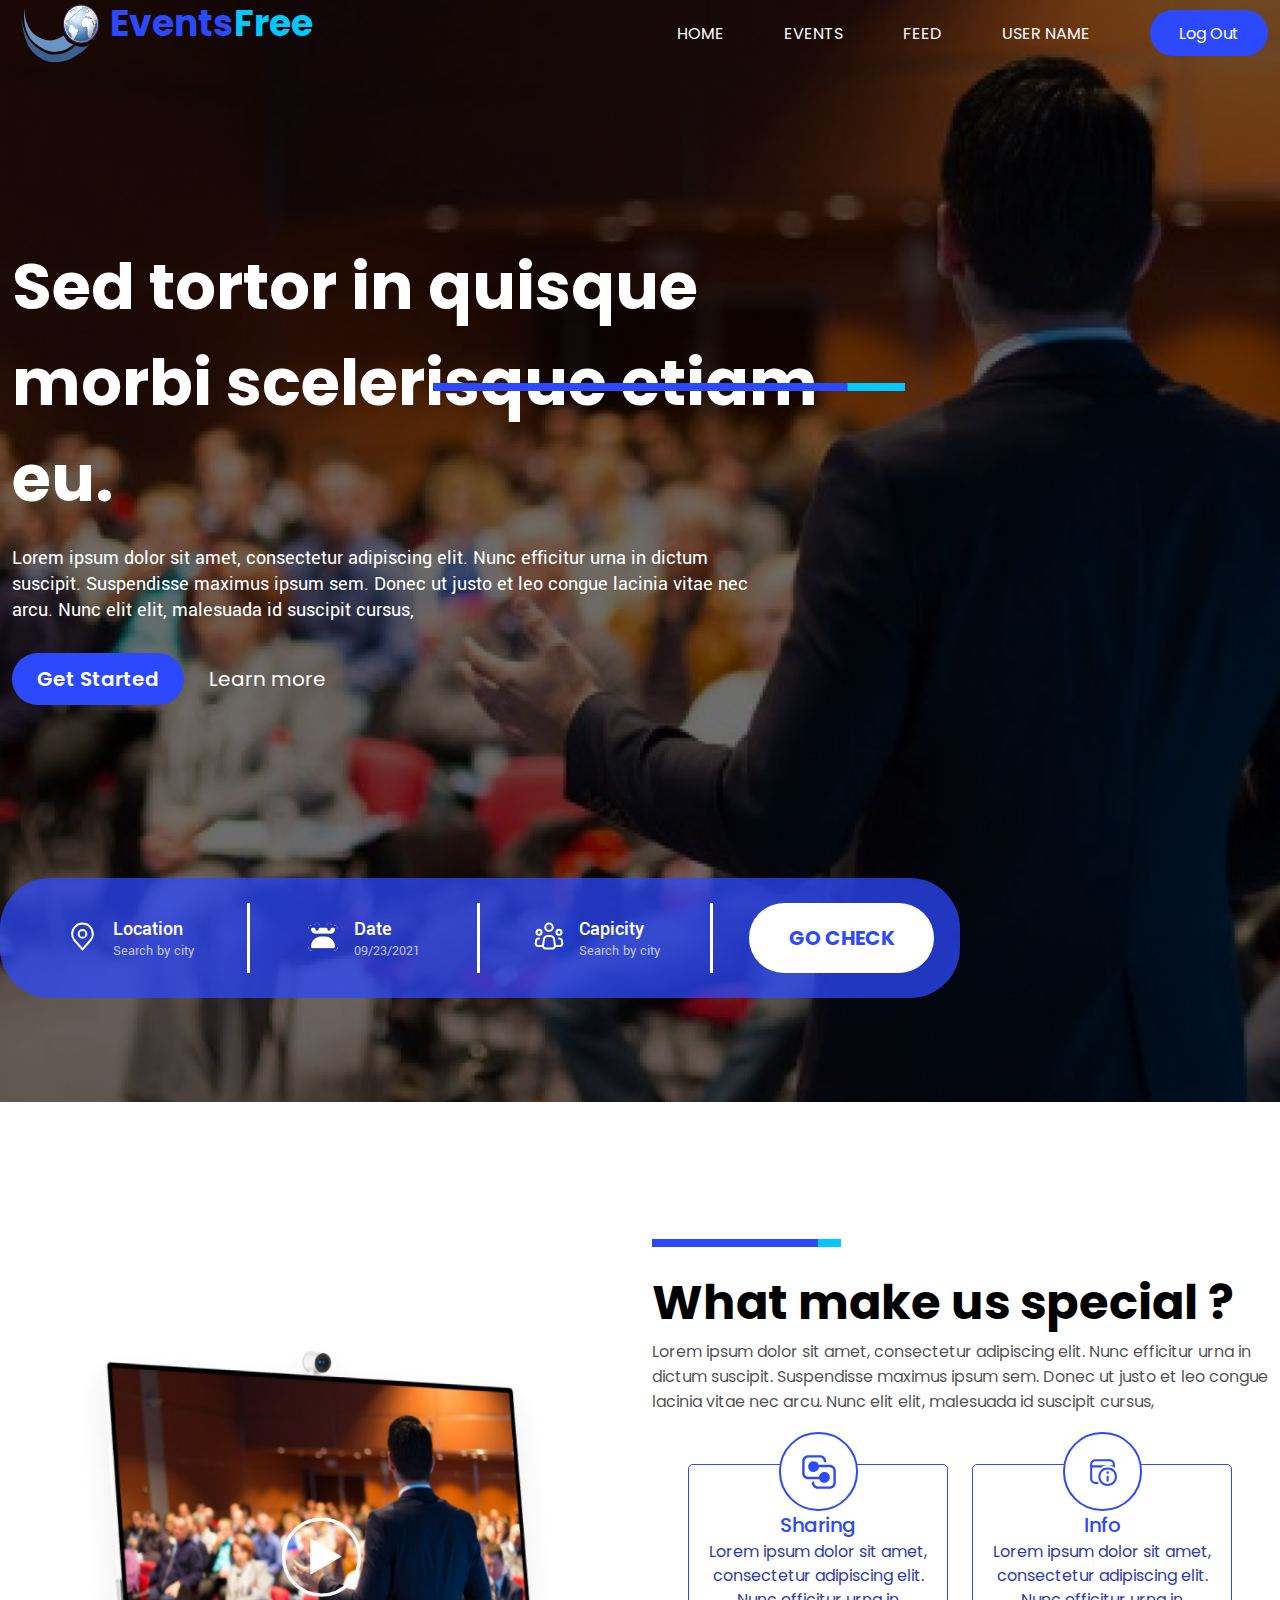
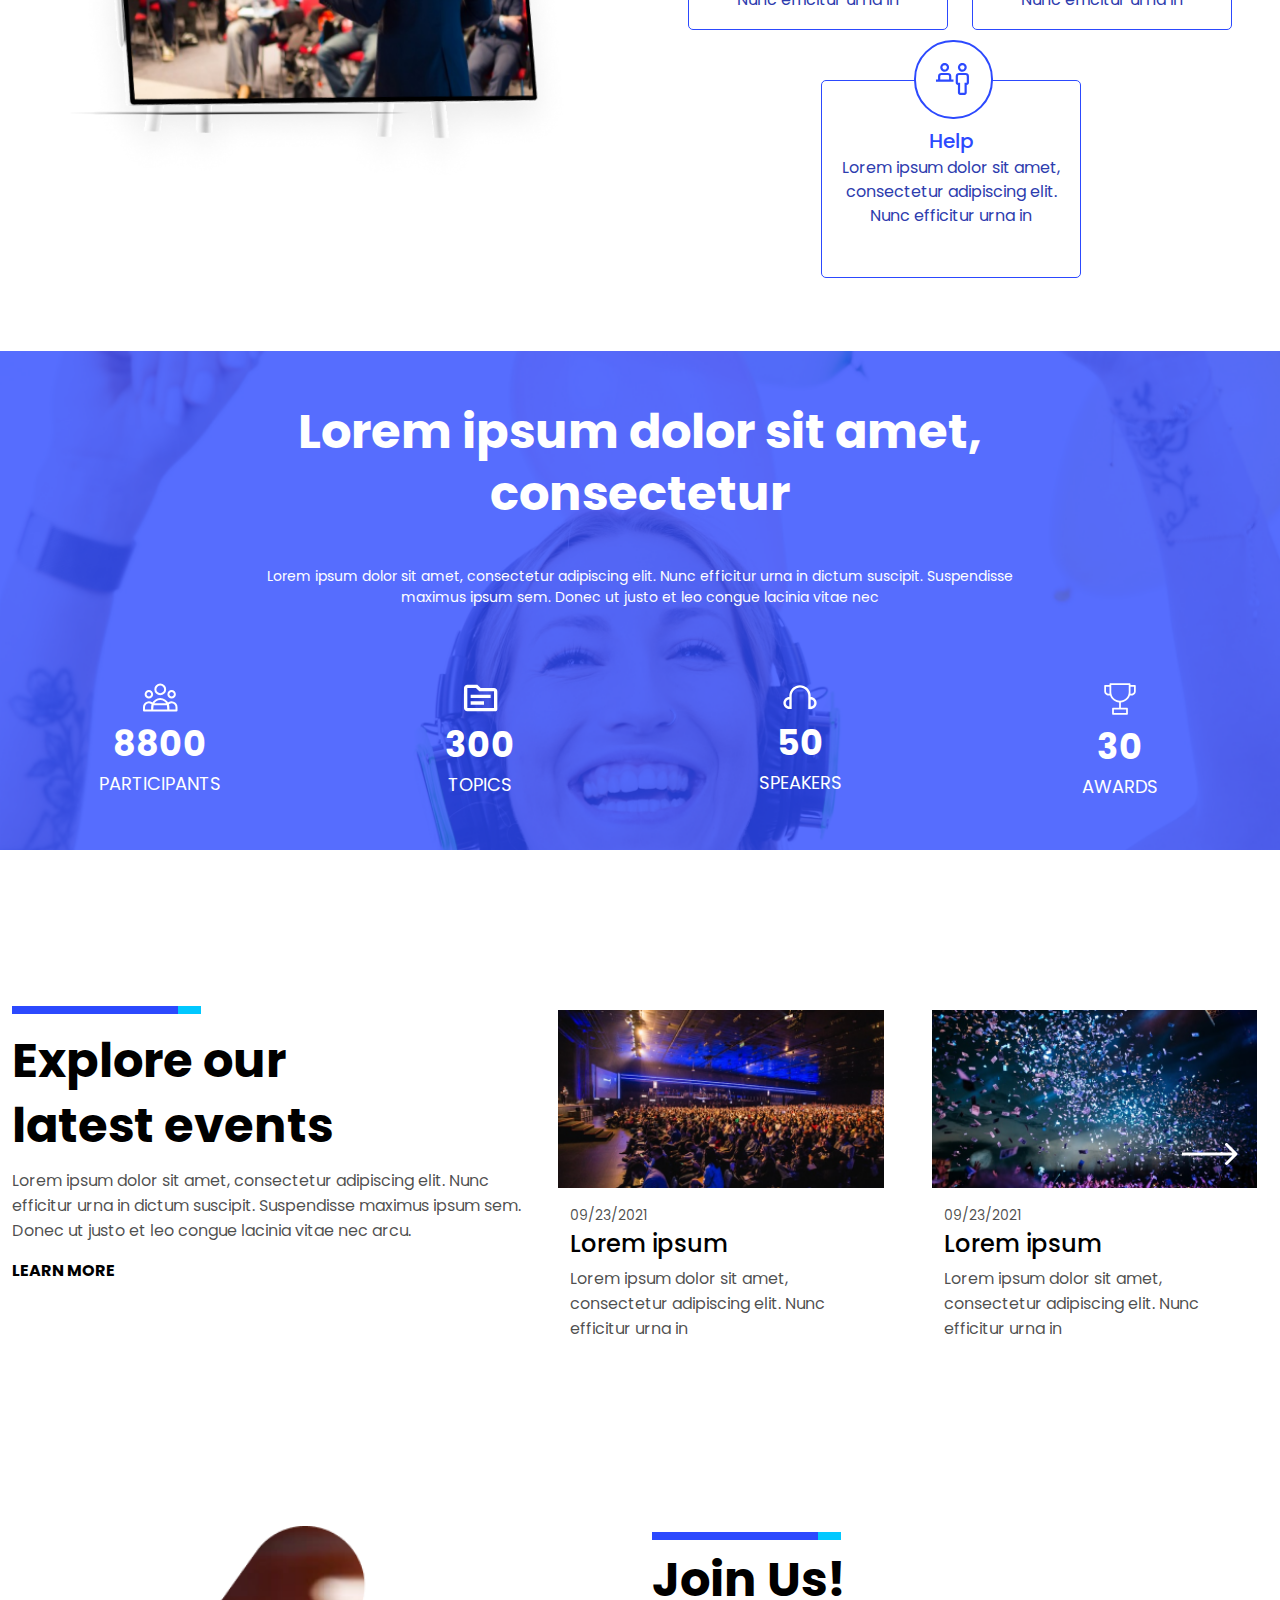
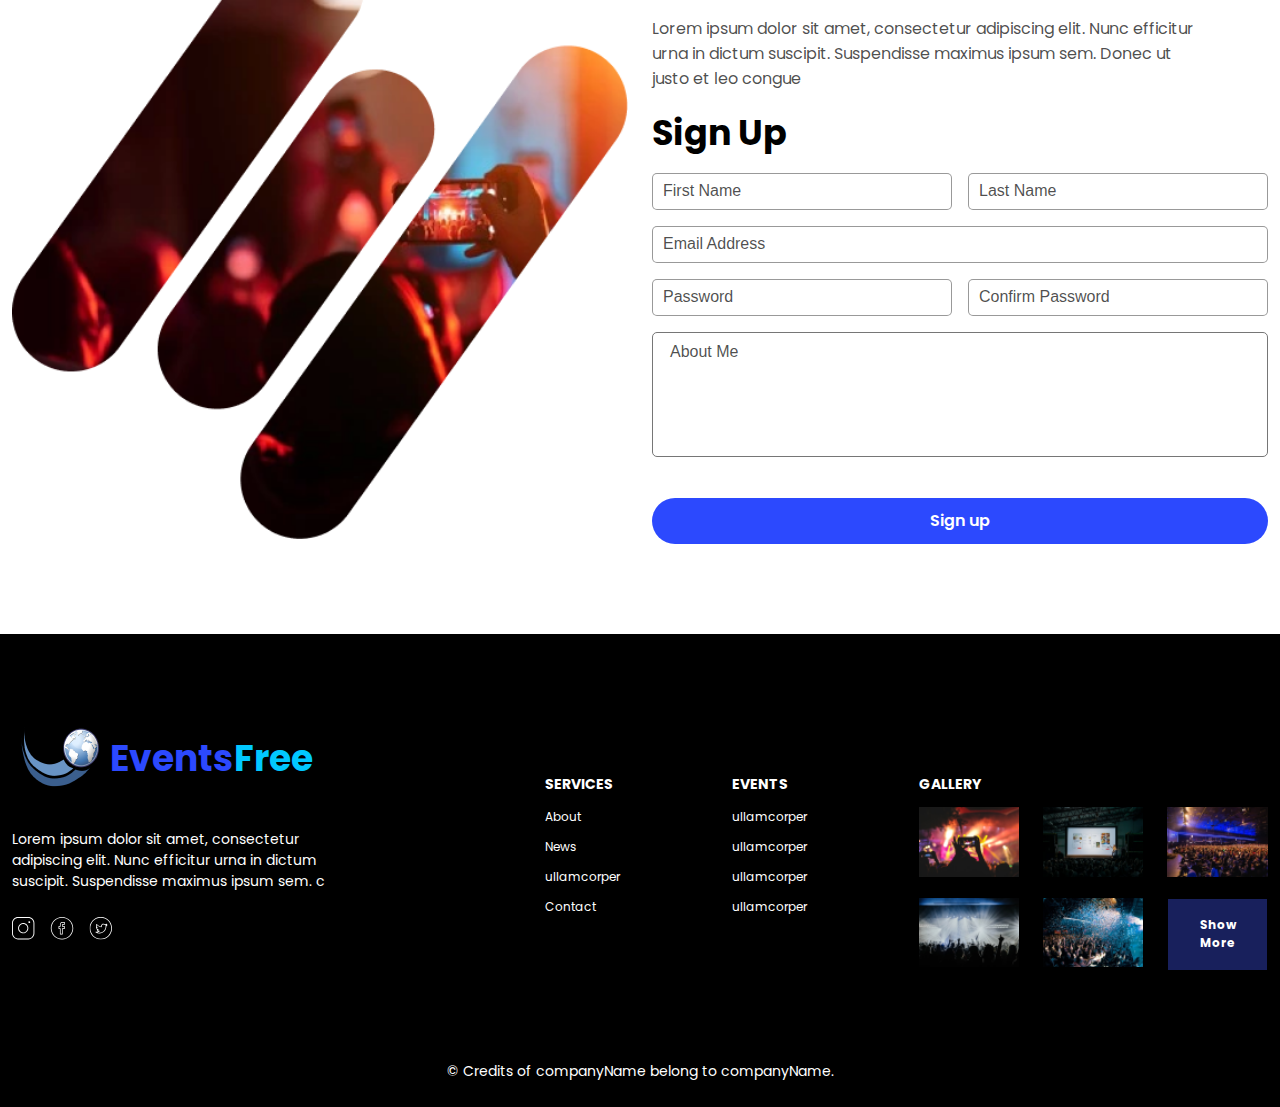
==== commit a9c15d6d: "some changes in spacing" ====
--- a/index.html
+++ b/index.html
@@ -4,7 +4,8 @@
 <head>
     <meta charset="UTF-8">
     <meta name="viewport" content="width=device-width, initial-scale=1.0">
-    <title>Document</title>
+    <title>Events Free</title>
+    <link rel="shortcut icon" href="./assets/images/img-nav.png" type="image/x-icon">
     <link rel="stylesheet" href="/assets/css/style.css">
 </head>
 
@@ -60,74 +61,74 @@
                 <span><a href="" class="font-lea ml-25">Learn more</a></span>
             </div>
             <div class="row mt-173">
-                <div class="col-12 col-lg-9">
-                    <div class="cardbox row-blue h-lg-108">
-                        <div class="row w-100 justify-content-center align-item-center line1">
-                            <div
-                                class="col-lg-3 col-md-4 col-sm-6 col-12 d-flex align-item-center justify-content-center mb-lg-0 mb-17">
-                                <span class="">
-                                    <svg width="31" height="31" viewBox="0 0 31 31" fill="none"
-                                        xmlns="http://www.w3.org/2000/svg">
-                                        <path
-                                            d="M15.5 16.792C17.6401 16.792 19.375 15.0571 19.375 12.917C19.375 10.7769 17.6401 9.04199 15.5 9.04199C13.3599 9.04199 11.625 10.7769 11.625 12.917C11.625 15.0571 13.3599 16.792 15.5 16.792Z"
-                                            stroke="white" stroke-width="2" stroke-linecap="round"
-                                            stroke-linejoin="round" />
-                                        <path
-                                            d="M15.5003 2.5835C12.7598 2.5835 10.1314 3.67218 8.19356 5.61006C6.25568 7.54794 5.16699 10.1763 5.16699 12.9168C5.16699 15.3607 5.68624 16.9597 7.10449 18.7293L15.5003 28.4168L23.8962 18.7293C25.3144 16.9597 25.8337 15.3607 25.8337 12.9168C25.8337 10.1763 24.745 7.54794 22.8071 5.61006C20.8692 3.67218 18.2409 2.5835 15.5003 2.5835V2.5835Z"
-                                            stroke="white" stroke-width="2" stroke-linecap="round"
-                                            stroke-linejoin="round" />
-                                    </svg>
-                                </span>
-                                <div class="ml-17">
-                                    <p class="font-loc">Location</p>
-                                    <p class="font-search">Search by city</p>
-                                </div>
-                            </div>
-                            <div
-                                class="col-lg-3 col-md-4 col-sm-6 col-12 d-flex align-item-center justify-content-center line mb-lg-0 mb-17">
-                                <img src="./assets/images/telephone.png" alt="telephone" class="">
-                                <div class="ml-17">
-                                    <p class="font-loc">Date</p>
-                                    <p class="font-search">09/23/2021</p>
-                                </div>
-                            </div>
-                            <div
-                                class="col-lg-3 col-md-4 col-sm-6 col-12 d-flex align-item-center justify-content-center lin mb-lg-0 mb-17">
-                                <span>
-                                    <svg width="30" height="30" viewBox="0 0 30 30" fill="none"
-                                        xmlns="http://www.w3.org/2000/svg">
-                                        <path
-                                            d="M20.8991 24.69L20.0991 18.285C19.9857 17.3778 19.5448 16.5432 18.8593 15.9383C18.1738 15.3333 17.2909 14.9996 16.3766 15H13.6216C12.7078 15.0003 11.8254 15.3342 11.1405 15.9391C10.4555 16.544 10.0149 17.3782 9.9016 18.285L9.10035 24.69C9.05638 25.0419 9.08777 25.3991 9.19245 25.7379C9.29712 26.0768 9.47269 26.3894 9.70748 26.6552C9.94228 26.921 10.2309 27.1338 10.5543 27.2794C10.8776 27.4251 11.2282 27.5003 11.5828 27.5H18.4178C18.7724 27.5001 19.1229 27.4248 19.446 27.279C19.7692 27.1333 20.0577 26.9205 20.2924 26.6547C20.527 26.389 20.7025 26.0764 20.8071 25.7376C20.9117 25.3989 20.9431 25.0418 20.8991 24.69V24.69Z"
-                                            stroke="white" stroke-width="2" stroke-linecap="round"
-                                            stroke-linejoin="round" />
-                                        <path
-                                            d="M15 10C17.0711 10 18.75 8.32107 18.75 6.25C18.75 4.17893 17.0711 2.5 15 2.5C12.9289 2.5 11.25 4.17893 11.25 6.25C11.25 8.32107 12.9289 10 15 10Z"
-                                            stroke="white" stroke-width="2" />
-                                        <path
-                                            d="M5 13.75C6.38071 13.75 7.5 12.6307 7.5 11.25C7.5 9.86929 6.38071 8.75 5 8.75C3.61929 8.75 2.5 9.86929 2.5 11.25C2.5 12.6307 3.61929 13.75 5 13.75Z"
-                                            stroke="white" stroke-width="2" />
-                                        <path
-                                            d="M25 13.75C26.3807 13.75 27.5 12.6307 27.5 11.25C27.5 9.86929 26.3807 8.75 25 8.75C23.6193 8.75 22.5 9.86929 22.5 11.25C22.5 12.6307 23.6193 13.75 25 13.75Z"
-                                            stroke="white" stroke-width="2" />
-                                        <path
-                                            d="M5.00023 17.5H4.61773C4.02593 17.4999 3.4533 17.7098 3.0017 18.0923C2.5501 18.4747 2.24883 19.005 2.15148 19.5887L1.73523 22.0887C1.67549 22.4469 1.69451 22.8138 1.79094 23.1639C1.88738 23.514 2.05892 23.8389 2.29364 24.116C2.52836 24.393 2.82062 24.6156 3.1501 24.7683C3.47957 24.921 3.83835 25 4.20148 25H8.75023"
-                                            stroke="white" stroke-width="2" stroke-linecap="round"
-                                            stroke-linejoin="round" />
-                                        <path
-                                            d="M25 17.5H25.3825C25.9743 17.4999 26.5469 17.7098 26.9985 18.0923C27.4501 18.4747 27.7514 19.005 27.8487 19.5887L28.265 22.0887C28.3247 22.4469 28.3057 22.8138 28.2093 23.1639C28.1129 23.514 27.9413 23.8389 27.7066 24.116C27.4719 24.393 27.1796 24.6156 26.8501 24.7683C26.5207 24.921 26.1619 25 25.7987 25H21.25"
-                                            stroke="white" stroke-width="2" stroke-linecap="round"
-                                            stroke-linejoin="round" />
-                                    </svg>
-                                </span>
-                                <div class="ml-17">
-                                    <p class="font-loc">Capicity</p>
-                                    <p class="font-search">Search by city</p>
-                                </div>
-                            </div>
-                            <div
-                                class="col-lg-3 col-md-4 col-sm-6 col-12 justify-content-center align-item-center d-flex">
-                                <button class="font-go btn-go">GO CHECK</button>
-                            </div>
+                <div class="col-12 col-lg-9 cardbox">
+                    <div class="row w-100 justify-content-center align-item-center line1 ml-0">
+                        <div
+                            class="col-lg-3 col-md-4 col-sm-6 col-12 mt-18 mt-lg-0 d-flex align-item-center justify-content-center">
+                            <span class="">
+                                <svg width="31" height="31" viewBox="0 0 31 31" fill="none"
+                                    xmlns="http://www.w3.org/2000/svg">
+                                    <path
+                                        d="M15.5 16.792C17.6401 16.792 19.375 15.0571 19.375 12.917C19.375 10.7769 17.6401 9.04199 15.5 9.04199C13.3599 9.04199 11.625 10.7769 11.625 12.917C11.625 15.0571 13.3599 16.792 15.5 16.792Z"
+                                        stroke="white" stroke-width="2" stroke-linecap="round"
+                                        stroke-linejoin="round" />
+                                    <path
+                                        d="M15.5003 2.5835C12.7598 2.5835 10.1314 3.67218 8.19356 5.61006C6.25568 7.54794 5.16699 10.1763 5.16699 12.9168C5.16699 15.3607 5.68624 16.9597 7.10449 18.7293L15.5003 28.4168L23.8962 18.7293C25.3144 16.9597 25.8337 15.3607 25.8337 12.9168C25.8337 10.1763 24.745 7.54794 22.8071 5.61006C20.8692 3.67218 18.2409 2.5835 15.5003 2.5835V2.5835Z"
+                                        stroke="white" stroke-width="2" stroke-linecap="round"
+                                        stroke-linejoin="round" />
+                                </svg>
+                            </span>
+                            <div class="pl-15">
+                                <p class="font-loc">Location</p>
+                                <p class="font-search">Search by city</p>
+                            </div>
+                        </div>
+                        <div
+                            class="col-lg-3 col-md-4 col-sm-6 col-12 mr-10 mr-sm-0 mt-18 mt-lg-0 d-flex align-item-center justify-content-center line">
+                            <span>
+                                <img src="./assets/images/tele-1.png" alt="tele-1">
+                            </span>
+                            <div class="pl-16">
+                                <p class="font-loc">Date</p>
+                                <p class="font-search">09/23/2021</p>
+                            </div>
+                        </div>
+                        <div
+                            class="col-lg-3 col-md-4 col-sm-6 col-12 mt-18 mt-lg-0 d-flex align-item-center justify-content-center lin">
+                            <span>
+                                <svg width="30" height="30" viewBox="0 0 30 30" fill="none"
+                                    xmlns="http://www.w3.org/2000/svg">
+                                    <path
+                                        d="M20.8991 24.69L20.0991 18.285C19.9857 17.3778 19.5448 16.5432 18.8593 15.9383C18.1738 15.3333 17.2909 14.9996 16.3766 15H13.6216C12.7078 15.0003 11.8254 15.3342 11.1405 15.9391C10.4555 16.544 10.0149 17.3782 9.9016 18.285L9.10035 24.69C9.05638 25.0419 9.08777 25.3991 9.19245 25.7379C9.29712 26.0768 9.47269 26.3894 9.70748 26.6552C9.94228 26.921 10.2309 27.1338 10.5543 27.2794C10.8776 27.4251 11.2282 27.5003 11.5828 27.5H18.4178C18.7724 27.5001 19.1229 27.4248 19.446 27.279C19.7692 27.1333 20.0577 26.9205 20.2924 26.6547C20.527 26.389 20.7025 26.0764 20.8071 25.7376C20.9117 25.3989 20.9431 25.0418 20.8991 24.69V24.69Z"
+                                        stroke="white" stroke-width="2" stroke-linecap="round"
+                                        stroke-linejoin="round" />
+                                    <path
+                                        d="M15 10C17.0711 10 18.75 8.32107 18.75 6.25C18.75 4.17893 17.0711 2.5 15 2.5C12.9289 2.5 11.25 4.17893 11.25 6.25C11.25 8.32107 12.9289 10 15 10Z"
+                                        stroke="white" stroke-width="2" />
+                                    <path
+                                        d="M5 13.75C6.38071 13.75 7.5 12.6307 7.5 11.25C7.5 9.86929 6.38071 8.75 5 8.75C3.61929 8.75 2.5 9.86929 2.5 11.25C2.5 12.6307 3.61929 13.75 5 13.75Z"
+                                        stroke="white" stroke-width="2" />
+                                    <path
+                                        d="M25 13.75C26.3807 13.75 27.5 12.6307 27.5 11.25C27.5 9.86929 26.3807 8.75 25 8.75C23.6193 8.75 22.5 9.86929 22.5 11.25C22.5 12.6307 23.6193 13.75 25 13.75Z"
+                                        stroke="white" stroke-width="2" />
+                                    <path
+                                        d="M5.00023 17.5H4.61773C4.02593 17.4999 3.4533 17.7098 3.0017 18.0923C2.5501 18.4747 2.24883 19.005 2.15148 19.5887L1.73523 22.0887C1.67549 22.4469 1.69451 22.8138 1.79094 23.1639C1.88738 23.514 2.05892 23.8389 2.29364 24.116C2.52836 24.393 2.82062 24.6156 3.1501 24.7683C3.47957 24.921 3.83835 25 4.20148 25H8.75023"
+                                        stroke="white" stroke-width="2" stroke-linecap="round"
+                                        stroke-linejoin="round" />
+                                    <path
+                                        d="M25 17.5H25.3825C25.9743 17.4999 26.5469 17.7098 26.9985 18.0923C27.4501 18.4747 27.7514 19.005 27.8487 19.5887L28.265 22.0887C28.3247 22.4469 28.3057 22.8138 28.2093 23.1639C28.1129 23.514 27.9413 23.8389 27.7066 24.116C27.4719 24.393 27.1796 24.6156 26.8501 24.7683C26.5207 24.921 26.1619 25 25.7987 25H21.25"
+                                        stroke="white" stroke-width="2" stroke-linecap="round"
+                                        stroke-linejoin="round" />
+                                </svg>
+                            </span>
+                            <div class="pl-15">
+                                <p class="font-loc">Capicity</p>
+                                <p class="font-search">Search by city</p>
+                            </div>
+                        </div>
+                        <div
+                            class="col-lg-3 col-md-4 col-sm-6 col-12 mt-18 mt-lg-0 justify-content-center justify-content-lg-end align-item-center d-flex">
+                            <button class="font-go btn-go">GO CHECK</button>
                         </div>
                     </div>
                 </div>
@@ -137,7 +138,7 @@
     <section>
         <div class="container">
             <div class="row pb-73 pt-137">
-                <div class="col-xl-6 col-12 d-flex align-item-center pos-r">
+                <div class="col-lg-6 col-12 d-flex align-item-center pos-r">
                     <img src="./assets/images/video-img2.png" alt="video-img2" class="w-100">
                     <span class="pos-ab transform_translate">
                         <svg width="80" height="80" viewBox="0 0 80 80" fill="none" xmlns="http://www.w3.org/2000/svg">
@@ -146,22 +147,22 @@
                         </svg>
                     </span>
                 </div>
-                <div class="col-xl-6 col-12">
-                    <div class="d-flex justify-content-center justify-content-xl-start">
+                <div class="col-lg-6 col-12">
+                    <div class="d-flex justify-content-center justify-content-lg-start">
                         <div>
-                            <span class="d-flex justify-content-center justify-content-xl-start">
+                            <span class="d-flex justify-content-center justify-content-lg-start">
                                 <svg width="189" height="8" viewBox="0 0 189 8" fill="none"
                                     xmlns="http://www.w3.org/2000/svg">
                                     <rect x="1" width="188" height="8" fill="#01C8FF" />
                                     <rect width="166" height="8" fill="#2C49FE" />
                                 </svg>
                             </span>
-                            <div class="d-flex justify-content-center justify-content-xl-start">
-                                <p class="font-what pt-20 text-align-center text-align-xl-left">What make us special ?
+                            <div class="d-flex justify-content-center justify-content-lg-start">
+                                <p class="font-what pt-20 text-align-center text-align-lg-left">What make us special ?
                                 </p>
                             </div>
-                            <div class="d-flex justify-content-center justify-content-xl-start">
-                                <p class="font-lorem mw-633 text-align-center text-align-xl-left">Lorem ipsum dolor sit
+                            <div class="d-flex justify-content-center justify-content-lg-start">
+                                <p class="font-lorem mw-633 text-align-center text-align-lg-left">Lorem ipsum dolor sit
                                     amet,
                                     consectetur adipiscing elit. Nunc efficitur
                                     urna
@@ -173,10 +174,9 @@
                             </div>
                         </div>
                     </div>
-                    <div class="row justify-content-center justify-content-xl-start">
-                        <div
-                            class="col-lg-6 col-md-6 col-12 mt-50 d-flex justify-content-center justify-content-xl-start">
-                            <div class="bor-col pos-relative mwh">
+                    <div class="row justify-content-center">
+                        <div class="col-sm-6 col-12 mt-50 d-flex justify-content-center justify-content-sm-end">
+                            <div class="bor-col pos-relative mwh w-100">
                                 <p class="font-sh text-align-center mt-45">Sharing</p>
                                 <div class="d-flex justify-content-center">
                                     <p class="font-lore mb-17 mw-220 pxy">Lorem ipsum dolor sit amet, consectetur
@@ -197,8 +197,8 @@
                             </div>
                         </div>
                         <div
-                            class=" col-lg-6 col-md-6 col-12 pos-rel mt-50 d-flex justify-content-center justify-content-xl-start">
-                            <div class="bor-col mwh pos-rel">
+                            class="col-sm-6 col-12 pos-rel mt-50 d-flex justify-content-center justify-content-sm-start">
+                            <div class="bor-col mwh pos-rel w-100">
                                 <p class="font-sh text-align-center mt-45">Info</p>
                                 <div class="d-flex justify-content-center">
                                     <p class="font-lore mb-17 mw-220">Lorem ipsum dolor sit amet, consectetur
@@ -355,7 +355,7 @@
                 </div>
                 <div class="col-lg-7 col-12">
                     <div class="row">
-                        <div class="col-lg-6 col-md-6 col-12 mb-50 mb-lg-0">
+                        <div class="col-sm-6 col-12 mb-50 mb-lg-0">
                             <div class="card w-100">
                                 <img src="./assets/images/middle-img-1.png" alt="" class="pxy-card w-100">
 
@@ -371,7 +371,7 @@
                                 </div>
                             </div>
                         </div>
-                        <div class="col-lg-6 col-md-6 col-12">
+                        <div class="col-sm-6 col-12">
                             <div class="card w-100">
                                 <div class="pos-r">
                                     <img src="./assets/images/mid-img-2.png" alt="" class="pxy-card w-100">
@@ -473,7 +473,7 @@
                     </div>
                     <div class="mt-25 d-flex justify-content-center justify-content-lg-start">
                         <span class="">
-                            <a href="https://www.instagram.com/">
+                            <a href="https://www.instagram.com/" target="_blank">
                                 <svg width="23" height="23" viewBox="0 0 23 23" fill="none"
                                     xmlns="http://www.w3.org/2000/svg">
                                     <path
@@ -483,7 +483,7 @@
                             </a>
                         </span>
                         <span class="ml-15">
-                            <a href="https://www.facebook.com/login/">
+                            <a href="https://www.facebook.com/login/" target="_blank">
                                 <svg width="24" height="23" viewBox="0 0 24 23" fill="none"
                                     xmlns="http://www.w3.org/2000/svg">
                                     <path
@@ -496,7 +496,7 @@
                             </a>
                         </span>
                         <span class="ml-15">
-                            <a href="https://twitter.com/login">
+                            <a href="https://twitter.com/login" target="_blank">
                                 <svg width="23" height="23" viewBox="0 0 23 23" fill="none"
                                     xmlns="http://www.w3.org/2000/svg">
                                     <g clip-path="url(#clip0_3750_361)">
@@ -520,16 +520,15 @@
                 </div>
                 <div class="col-lg-7 col-12 pt-50">
                     <div class="row">
-                        <ul class="col-lg-3 col-md-3 col-sm-6 col-12 text-align-center text-align-sm-left">
+                        <ul class="col-lg-3 col-md-3 col-sm-6 col-6">
                             <li class="font-ser pb-12">SERVICES</li>
                             <li class="pb-11"><a href="" class="font-ab">About</a></li>
                             <li class="pb-11"><a href="" class="font-ab">News</a></li>
                             <li class="pb-11"><a href="" class="font-ab">ullamcorper</a></li>
                             <li class="pb-11"><a href="" class="font-ab">Contact</a></li>
                         </ul>
-                        <ul
-                            class="col-lg-3 col-md-3 col-sm-6 col-12 mt-15 mt-lg-0 mt-md-0 mt-sm-0 text-align-center text-align-sm-left">
-                            <li class="font-ser  pb-12">EVENTS</li>
+                        <ul class="col-lg-3 col-md-3 col-sm-6 col-6">
+                            <li class="font-ser pb-12">EVENTS</li>
                             <li class="pb-11"><a href="" class="font-ab">ullamcorper</a></li>
                             <li class="pb-11"><a href="" class="font-ab">ullamcorper</a></li>
                             <li class="pb-11"><a href="" class="font-ab">ullamcorper</a></li>
--- a/assets/css/style.css
+++ b/assets/css/style.css
@@ -320,12 +320,17 @@
     color: rgba(0, 0, 0, 0.7);
     border: 1px solid rgba(0, 0, 0, 0.4);
     border-radius: 5px;
-    padding: 10px 17px 8px 17px;
+    padding: 10px;
     outline: unset;
 }
 
 input::placeholder {
-    color: rgba(0, 0, 0, 0.7);
+    color: rgba(0, 0, 0, 0.70);
+    font-family: ' Poppins', sans-serif;
+    font-size: 16px;
+    font-style: normal;
+    font-weight: 400;
+    line-height: normal;
 }
 
 textarea {
@@ -339,6 +344,11 @@
 
 textarea::placeholder {
     color: rgba(0, 0, 0, 0.7);
+    font-family: ' Poppins', sans-serif;
+    font-size: 16px;
+    font-style: normal;
+    font-weight: 400;
+    line-height: normal;
 }
 
 .font-si {
@@ -497,8 +507,8 @@
 }
 
 .mwh {
-    min-width: 260px;
-    min-height: 198px;
+    max-width: 260px;
+    max-height: 198px;
 }
 
 .box {
@@ -527,7 +537,7 @@
     color: #2D3CAE;
     text-align: center;
     font-family: 'Poppins', sans-serif;
-    font-size: 10px;
+    font-size: 16px;
     font-style: normal;
     font-weight: 400;
     line-height: 150%;
@@ -550,8 +560,8 @@
 
 .pos-absolute {
     position: absolute;
-    top: -41px;
-    left: 91px;
+    top: -20%;
+    left: 35%;
 }
 
 .pos-rel {
@@ -560,8 +570,12 @@
 
 .pos-absolu {
     position: absolute;
-    top: -41px;
-    left: 91px;
+    top: -20%;
+    left: 35%;
+}
+
+.justify-content-start {
+    justify-content: start;
 }
 
 .ml-30 {
@@ -807,7 +821,11 @@
 }
 
 .btn-go {
-    padding: 20px 20px;
+    width: 185px;
+    height: 70px;
+    display: flex;
+    justify-content: center;
+    align-items: center;
     border: 2px solid transparent;
     border-radius: 150px;
     background-color: white;
@@ -840,12 +858,12 @@
 }
 
 .cardbox {
-    padding: 20px;
     border-radius: 50px;
     background: rgba(44, 73, 254, 0.74);
     border: none;
     height: 100%;
     width: 100%;
+    padding: 25px 14px !important;
 }
 
 .flex-dir {
@@ -859,6 +877,10 @@
 .py-8 {
     padding-top: 8px;
     padding-bottom: 8px;
+}
+
+.gap-20 {
+    gap: 20px;
 }
 
 .cardBtn.btnFill {
@@ -881,6 +903,14 @@
     padding: 24px;
 }
 
+.pl-15 {
+    padding-left: 15px !important;
+}
+
+.mr-10 {
+    margin-right: 10px;
+}
+
 .justify-content-end {
     justify-content: end;
 }
@@ -920,6 +950,10 @@
     gap: 50px;
 }
 
+.pl-16 {
+    padding-left: 16px;
+}
+
 @media (min-width:576px) {
     .col-sm-6 {
         width: 50%;
@@ -933,6 +967,10 @@
 
     .mt-sm-0 {
         margin-top: 0;
+    }
+
+    .mr-sm-0 {
+        margin-right: 0;
     }
 
     .top-sm-43 {
@@ -1016,7 +1054,15 @@
         height: 3px;
         width: 93%;
         background: #FFFFFF;
-        bottom: 60%;
+        bottom: 53%;
+    }
+
+    .justify-content-sm-end {
+        justify-content: end;
+    }
+
+    .justify-content-sm-start {
+        justify-content: start;
     }
 }
 
@@ -1110,6 +1156,14 @@
 
     .line1::before {
         content: unset;
+    }
+
+    .justify-content-md-start {
+        justify-content: start;
+    }
+
+    .justify-content-md-end {
+        justify-content: end;
     }
 }
 
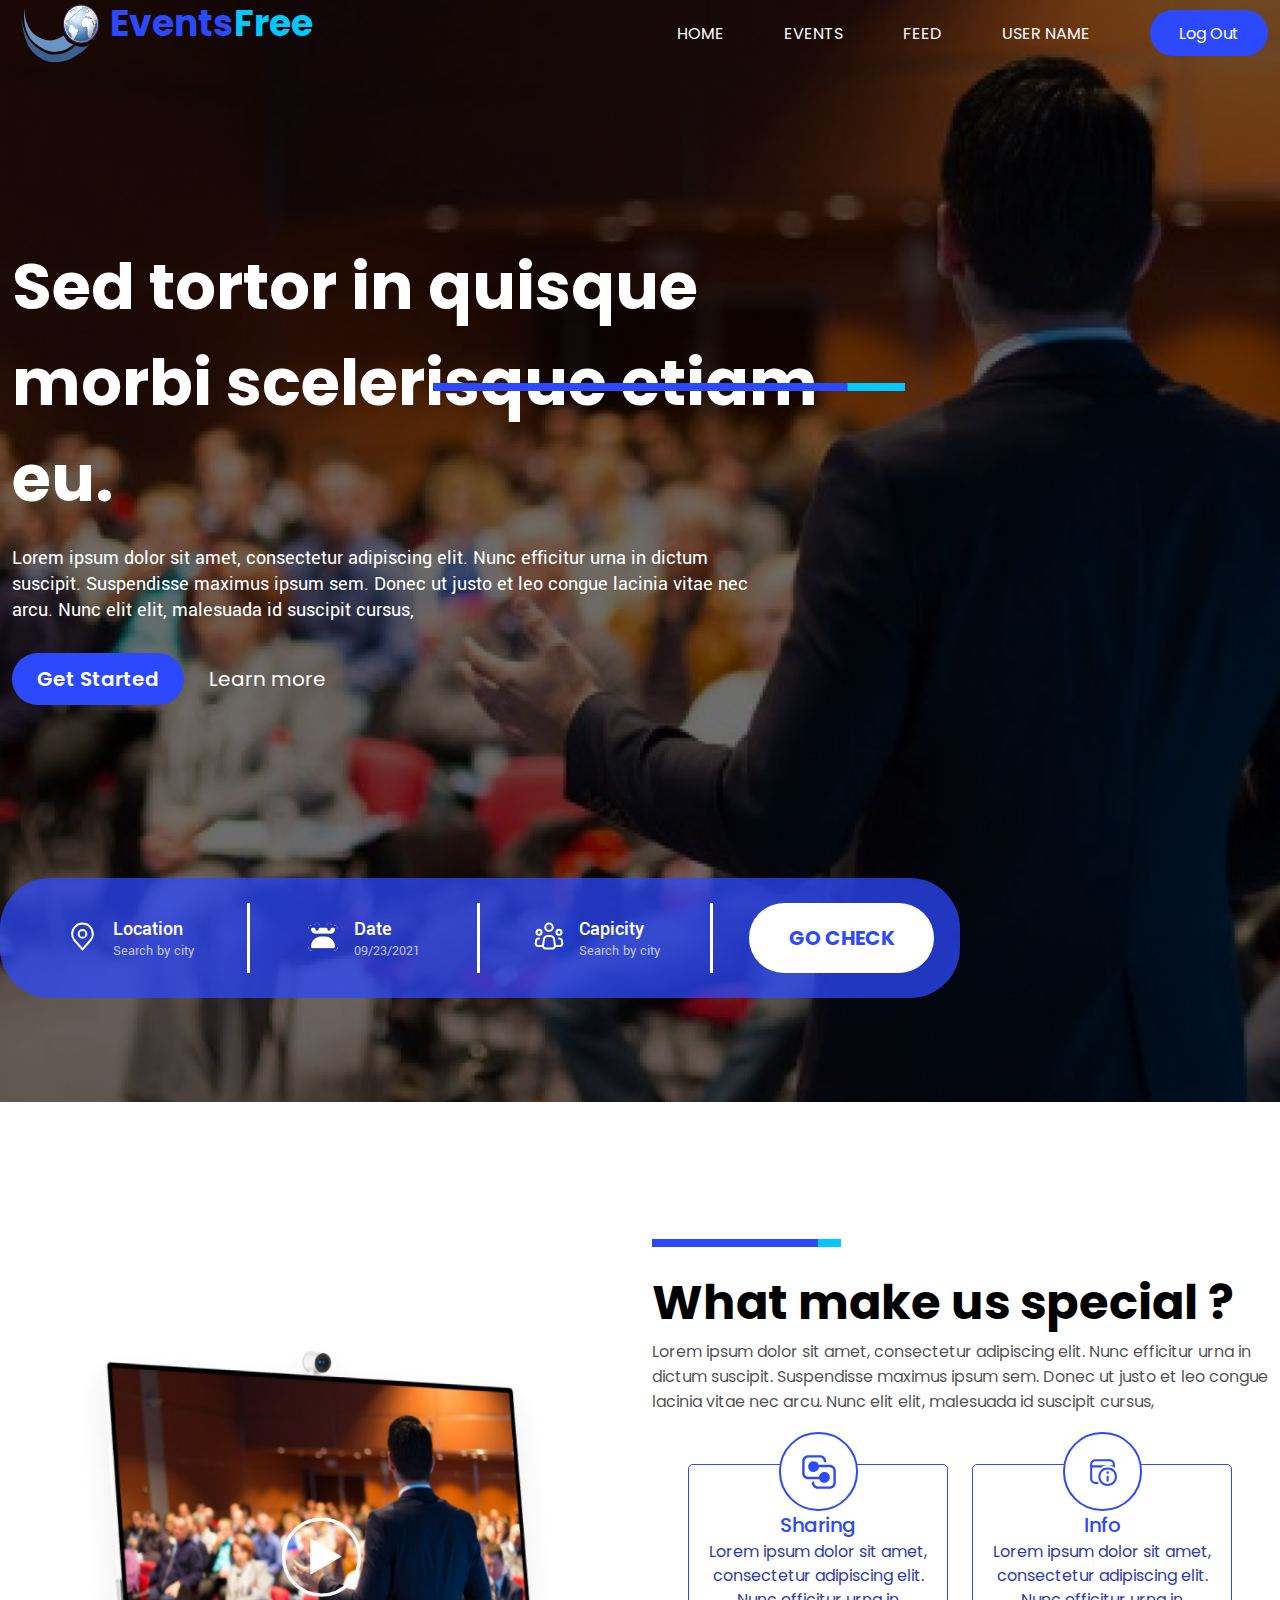
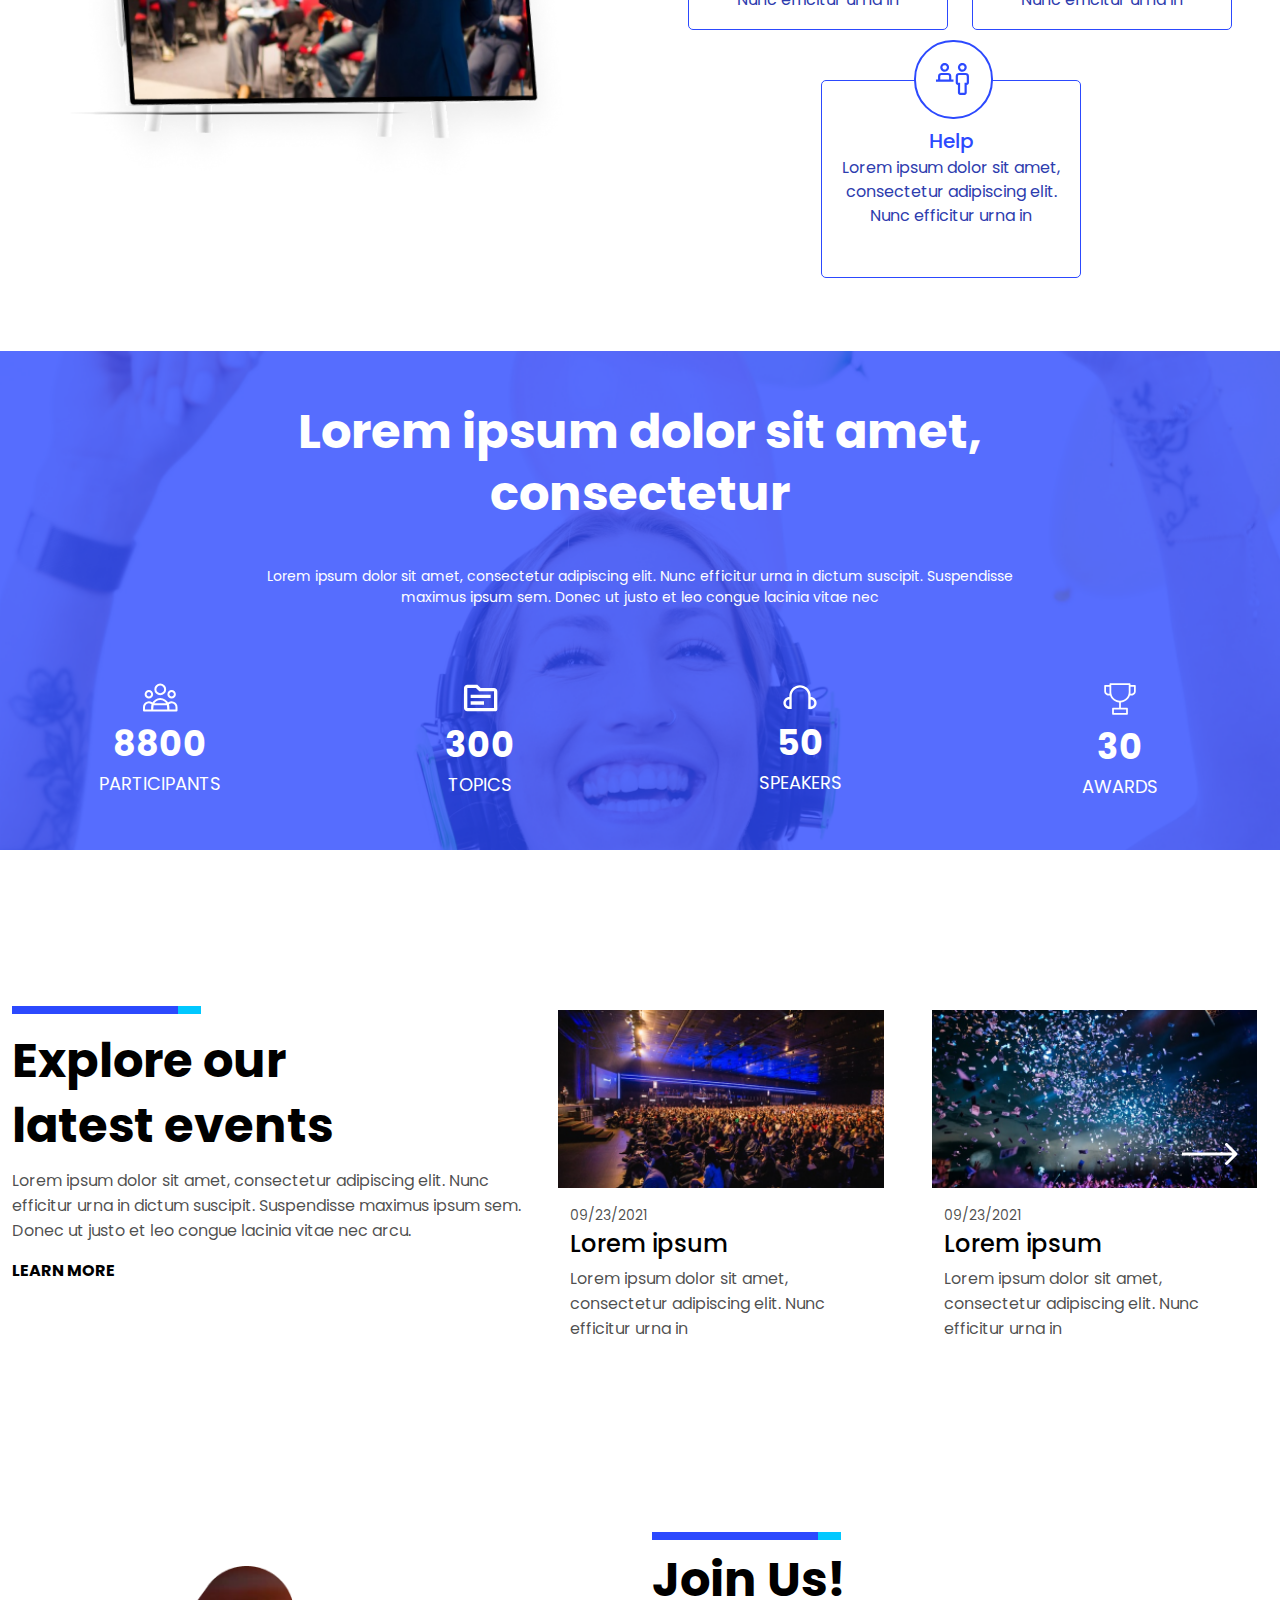
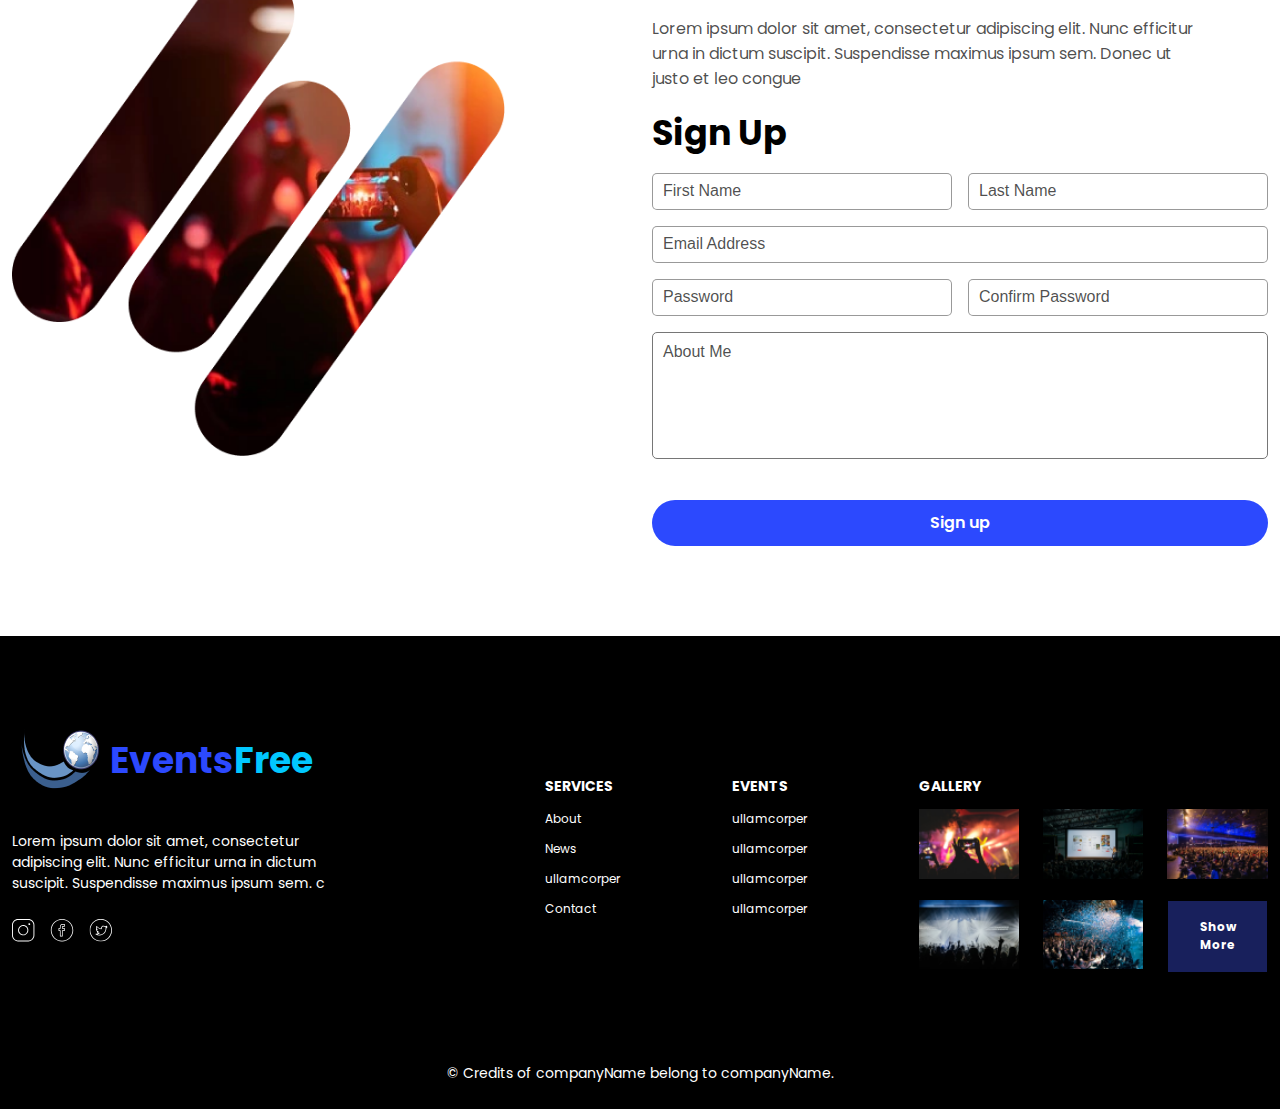
==== commit e9acb409: "removing unwanted classes and manage width of img" ====
--- a/index.html
+++ b/index.html
@@ -11,9 +11,9 @@
 
 <body>
     <header class="bg-img-head">
-        <nav class="pt-13 pos-fix ">
+        <nav class="pt-13 pos-fix">
             <div class="container">
-                <div class=" d-flex align-item-center justify-content-between">
+                <div class="d-flex align-item-center justify-content-between">
                     <div class="d-flex">
                         <img src="./assets/images/img-nav.png" alt="img-nav" class="w-100">
                         <p class="font-even">Events<span class="font-free">Free</span></p>
@@ -404,8 +404,8 @@
     <section>
         <div class="container">
             <div class="row pb-90">
-                <div class="col-lg-6 col-12 mb-50 mb-lg-0">
-                    <img src="./assets/images/form-img-1.png" alt="form-img-1" class="w-100">
+                <div class="col-lg-6 col-12 mb-50 mb-lg-0 mt-40">
+                    <img src="./assets/images/form-img-1.png" alt="form-img-1" class="w-100 w-lg-80">
                 </div>
                 <div class="col-lg-6 col-12">
                     <div class="d-flex justify-content-center justify-content-lg-start">
--- a/assets/css/style.css
+++ b/assets/css/style.css
@@ -335,7 +335,7 @@
 
 textarea {
     border-radius: 5px;
-    padding: 10px 17px 8px 17px;
+    padding: 10px;
     color: rgba(0, 0, 0, 0.7);
     resize: none;
     width: 100%;
@@ -414,6 +414,14 @@
 
 .card:hover {
     box-shadow: 2px 9px 32px 0px rgba(0, 0, 0, 0.06);
+}
+
+nav a:focus {
+    font-weight: 500;
+}
+
+.pl-60 {
+    padding-left: 60px;
 }
 
 .pxy-card {
@@ -1330,49 +1338,9 @@
     .left-lg-9 {
         left: -9px;
     }
-}
-
-@media (min-width:1200px) {
-    .col-xl-6 {
-        width: 50%;
-        padding-left: 12px;
-        padding-right: 12px;
-    }
-
-    .col-xl-7 {
-        width: 58.33%;
-        padding-left: 12px;
-        padding-right: 12px;
-    }
-
-    .col-xl-5 {
-        width: 41.66%;
-        padding-left: 12px;
-        padding-right: 12px;
-    }
-
-    .text-align-xl-left {
-        text-align: left;
-    }
-
-    /* .text-align-center {
-        text-align: center;
-    } */
-
-    .justify-content-xl-start {
-        justify-content: start;
-    }
-
-    .mt-xl-0 {
-        margin-top: 0;
-    }
-
-    .ml-xl-32 {
-        margin-left: 32px;
-    }
-
-    .justify-content-xl-end {
-        justify-content: end;
+
+    .w-lg-80 {
+        width: 80%;
     }
 }
 
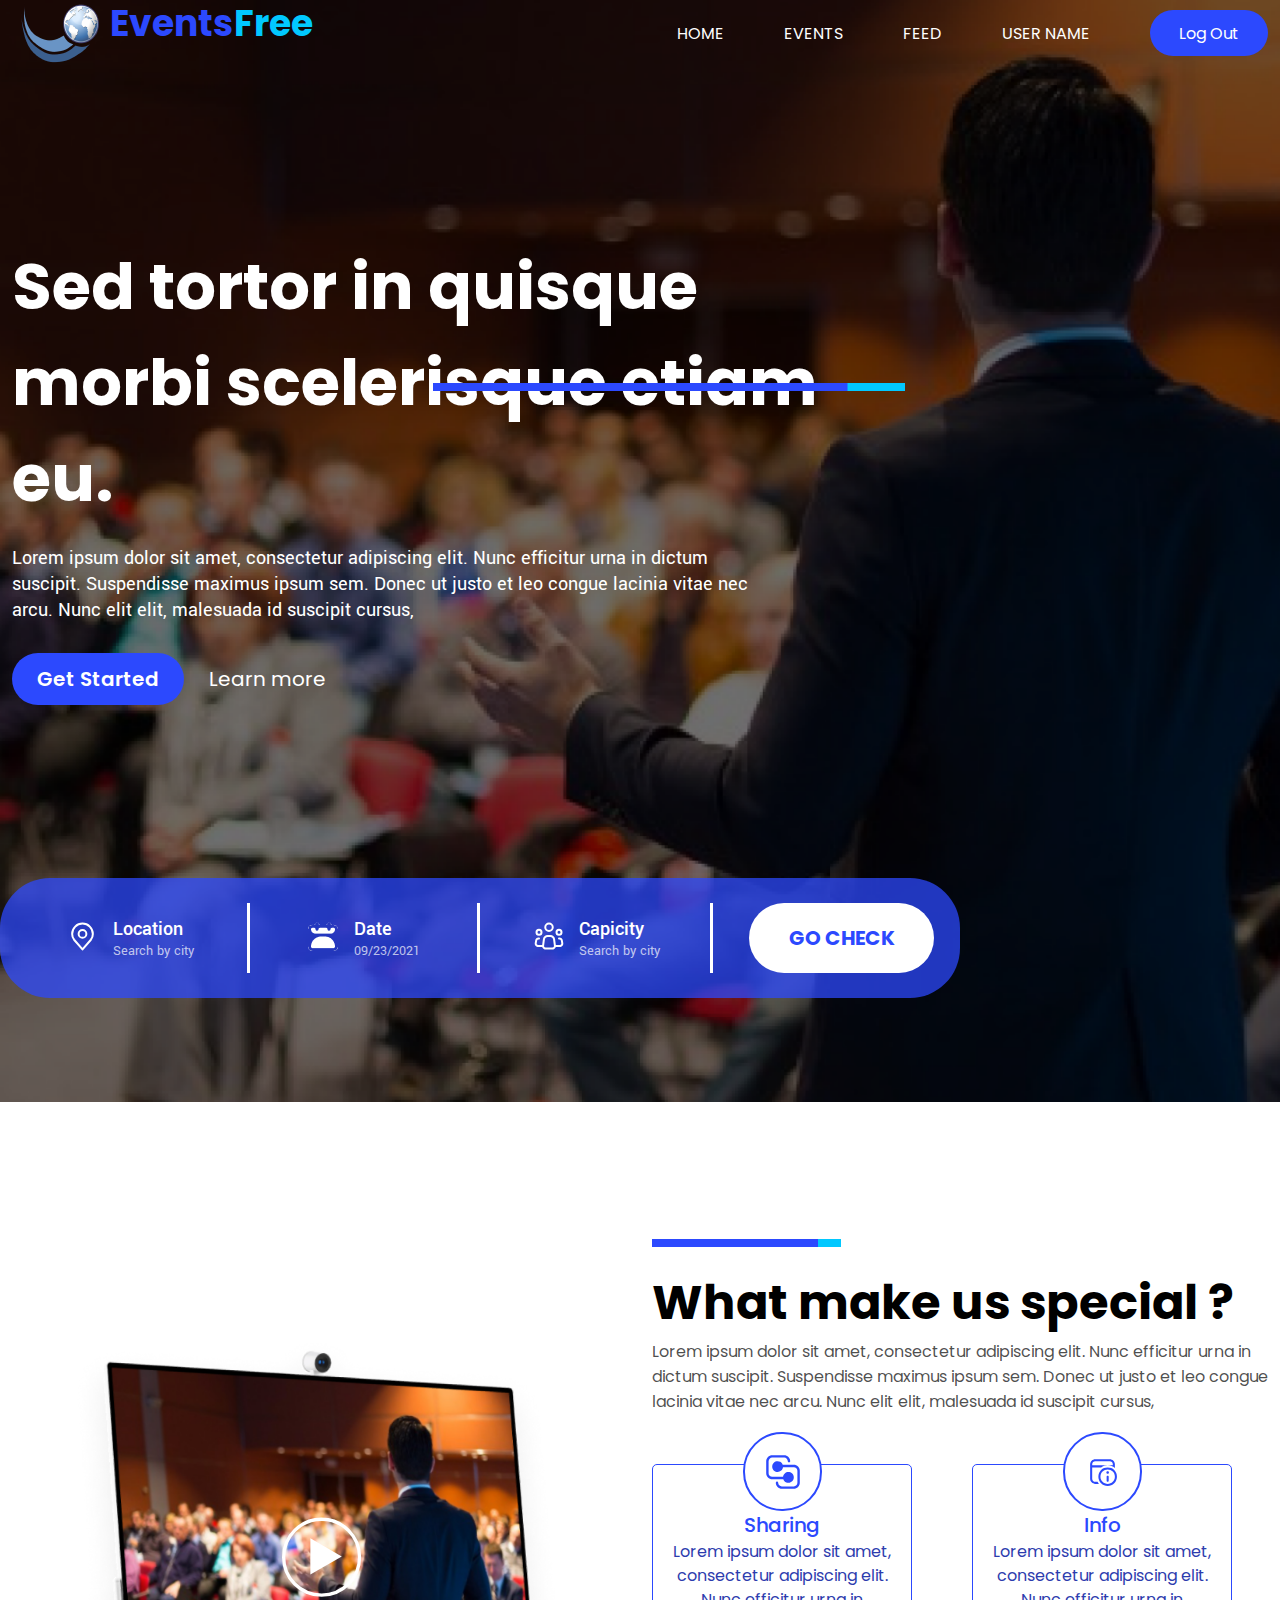
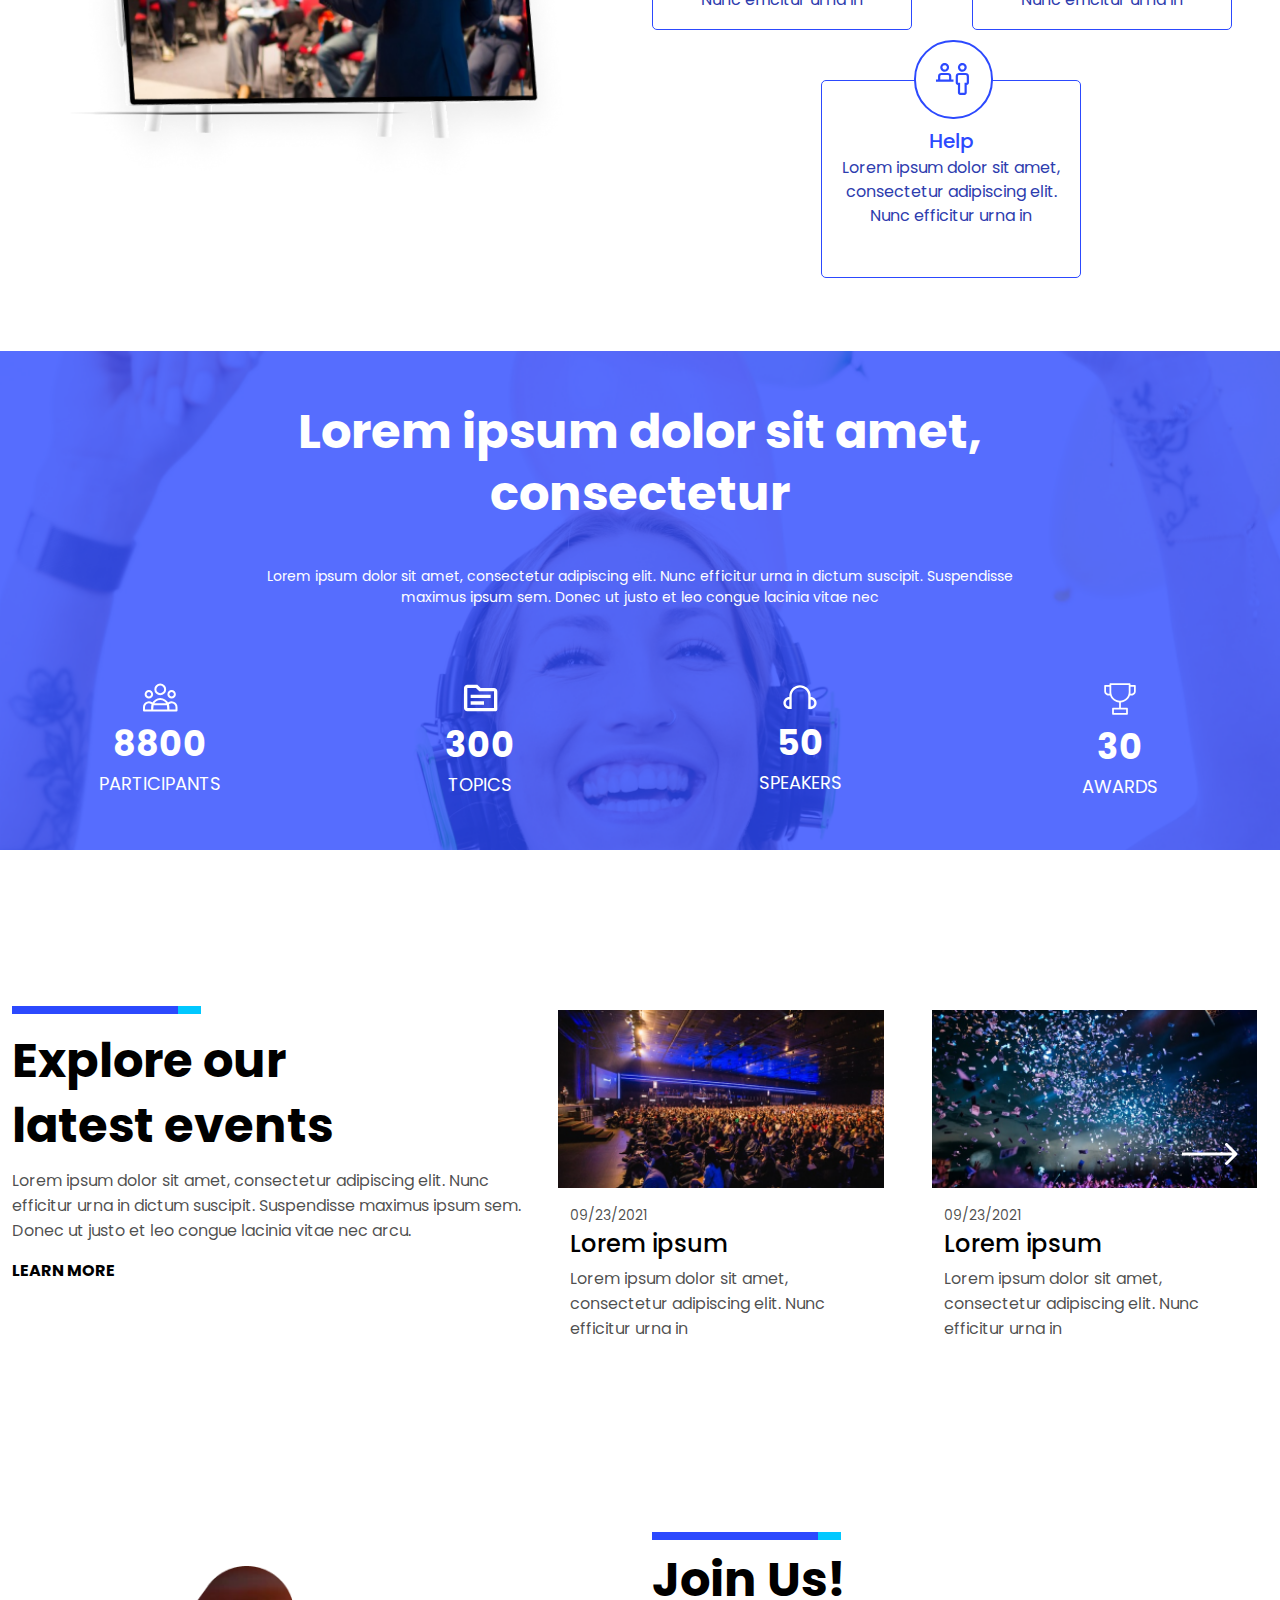
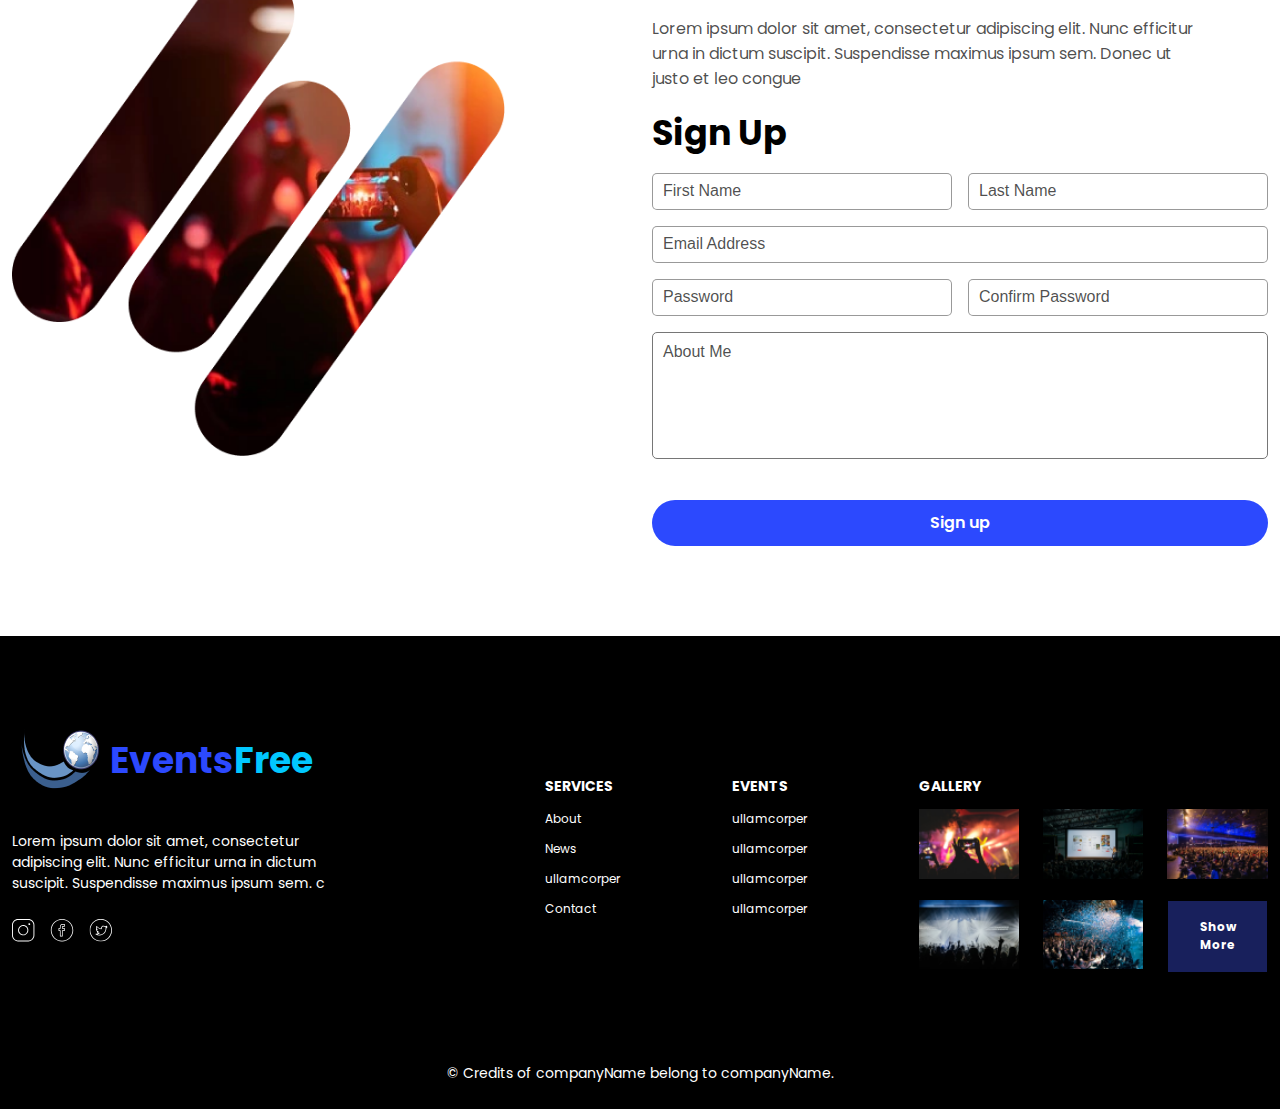
==== commit 8ec915b2: "maneging space" ====
--- a/index.html
+++ b/index.html
@@ -1,5 +1,5 @@
 <!DOCTYPE html>
-<html lang="en">
+<html lang="zxx">
 
 <head>
     <meta charset="UTF-8">
@@ -175,7 +175,8 @@
                         </div>
                     </div>
                     <div class="row justify-content-center">
-                        <div class="col-sm-6 col-12 mt-50 d-flex justify-content-center justify-content-sm-end">
+                        <div
+                            class="col-sm-6 col-12 mt-50 d-flex justify-content-center justify-content-sm-end justify-content-lg-start">
                             <div class="bor-col pos-relative mwh w-100">
                                 <p class="font-sh text-align-center mt-45">Sharing</p>
                                 <div class="d-flex justify-content-center">
--- a/assets/css/style.css
+++ b/assets/css/style.css
@@ -236,10 +236,6 @@
 
 .pb-13 {
     padding-bottom: 13px;
-}
-
-.w-100 {
-    width: 100%;
 }
 
 .font-j {
